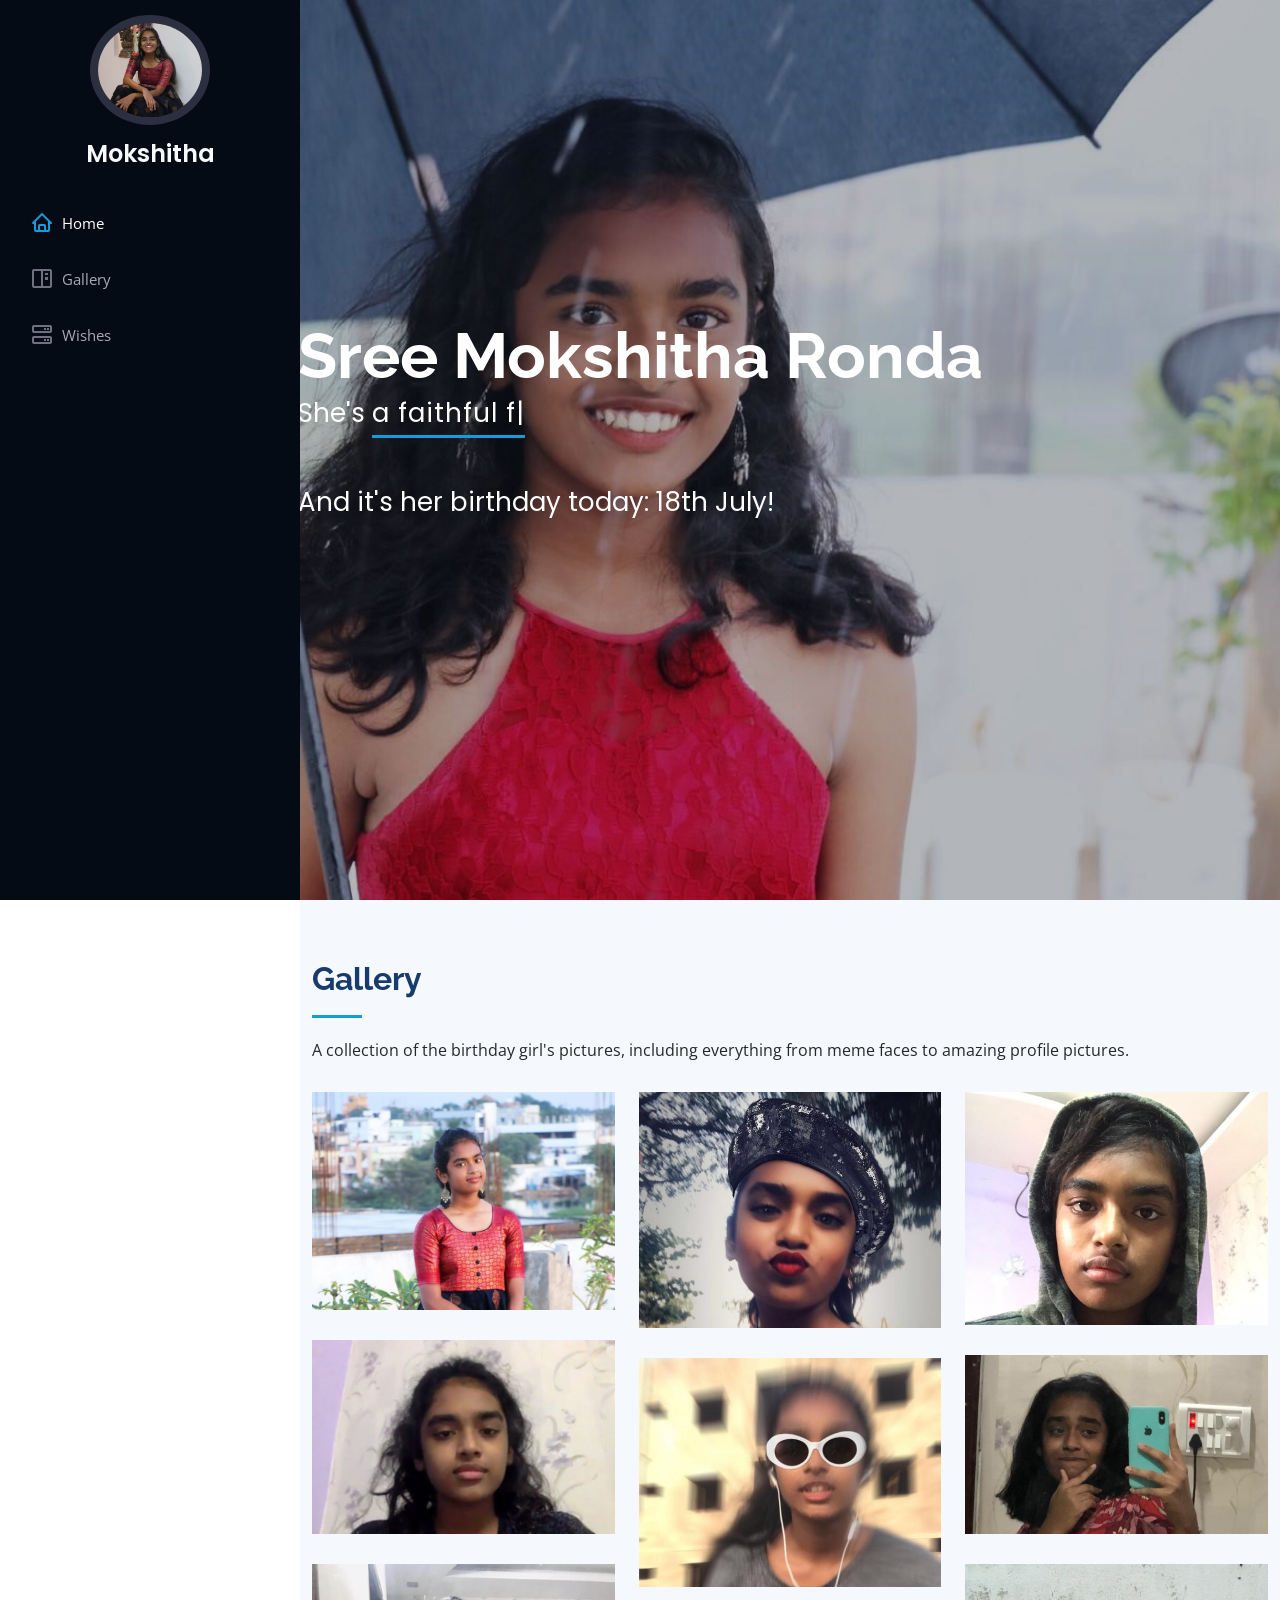
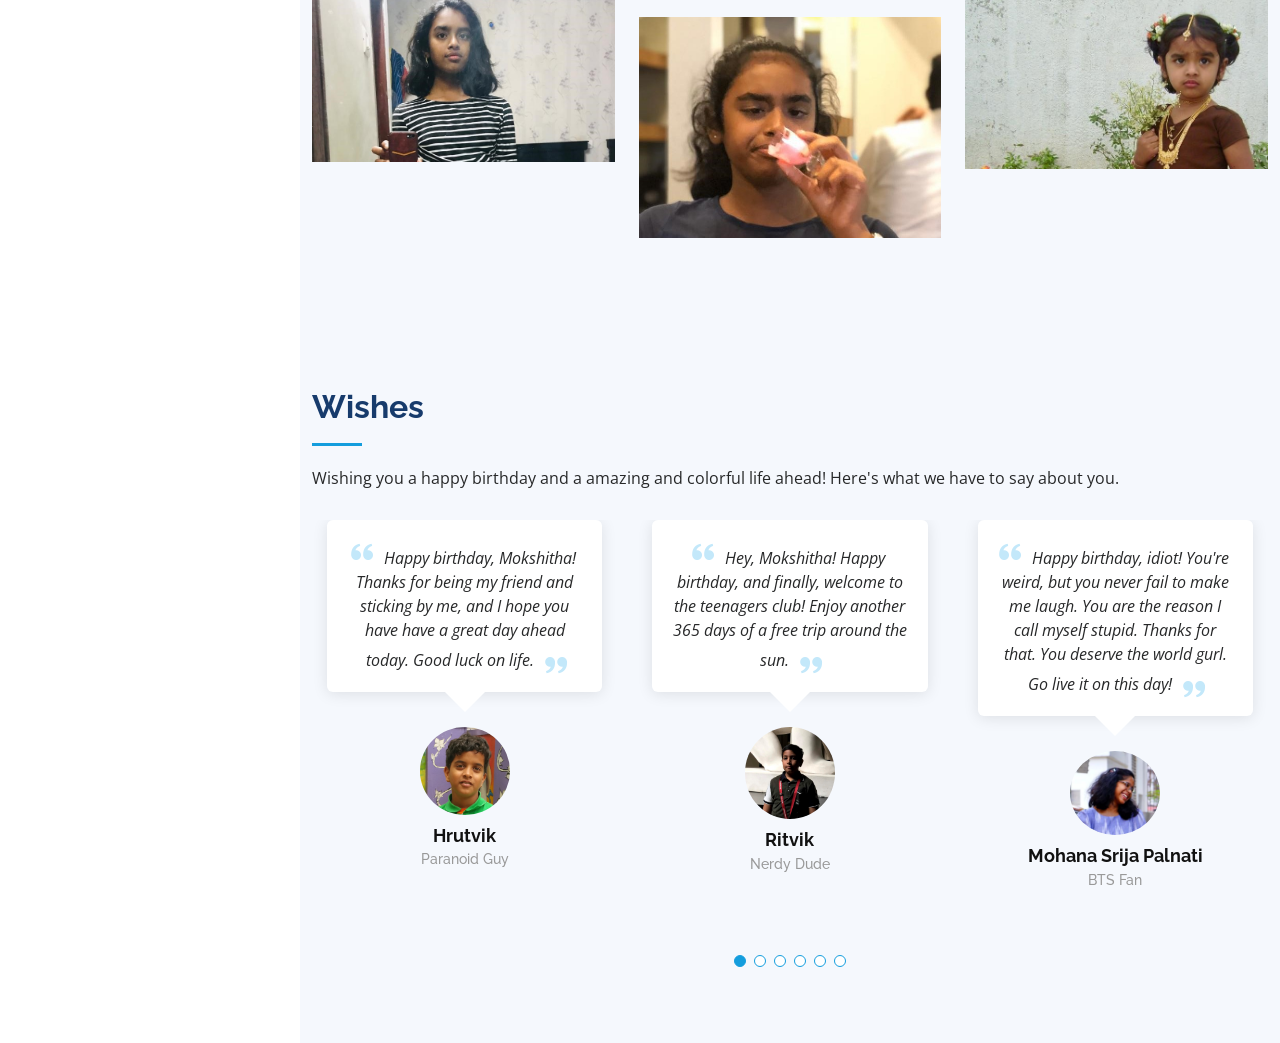
==== mainpage.html @ dfacb744 "Wishes" ====
<!DOCTYPE html>
<html lang="en">

<head>
  <meta charset="utf-8">
  <meta content="width=device-width, initial-scale=1.0" name="viewport">

  <title>Mokshitha's Birthday</title>
  <meta content="" name="description">
  <meta content="" name="keywords">

  <!-- Favicons -->
  <link href="assets/img/Cake.png" rel="icon">
  <link href="assets/img/Cake.png" rel="apple-touch-icon">

  <!-- Google Fonts -->
  <link href="https://fonts.googleapis.com/css?family=Open+Sans:300,300i,400,400i,600,600i,700,700i|Raleway:300,300i,400,400i,500,500i,600,600i,700,700i|Poppins:300,300i,400,400i,500,500i,600,600i,700,700i" rel="stylesheet">

  <!-- Vendor CSS Files -->
  <link href="assets/vendor/aos/aos.css" rel="stylesheet">
  <link href="assets/vendor/bootstrap/css/bootstrap.min.css" rel="stylesheet">
  <link href="assets/vendor/bootstrap-icons/bootstrap-icons.css" rel="stylesheet">
  <link href="assets/vendor/boxicons/css/boxicons.min.css" rel="stylesheet">
  <link href="assets/vendor/glightbox/css/glightbox.min.css" rel="stylesheet">
  <link href="assets/vendor/swiper/swiper-bundle.min.css" rel="stylesheet">

  <!-- Template Main CSS File -->
  <link href="assets/css/style.css" rel="stylesheet">

  <!-- =======================================================
  * Template Name: iPortfolio - v3.3.0
  * Template URL: https://bootstrapmade.com/iportfolio-bootstrap-portfolio-websites-template/
  * Author: BootstrapMade.com
  * License: https://bootstrapmade.com/license/
  ======================================================== -->
</head>

<body>

  <!-- ======= Mobile nav toggle button ======= -->
  <i class="bi bi-list mobile-nav-toggle d-xl-none"></i>

  <!-- ======= Header ======= -->
  <header id="header">
    <div class="d-flex flex-column">

      <div class="profile">
        <img src="assets/img/Mokshitha2.jpeg" alt="" class="img-fluid rounded-circle">
        <h1 class="text-light">Mokshitha</h1>
        <!--
        <div class="social-links mt-3 text-center">
          <a href="#" class="twitter"><i class="bx bxl-twitter"></i></a>
          <a href="#" class="facebook"><i class="bx bxl-facebook"></i></a>
          <a href="#" class="instagram"><i class="bx bxl-instagram"></i></a>
          <a href="#" class="google-plus"><i class="bx bxl-skype"></i></a>
          <a href="#" class="linkedin"><i class="bx bxl-linkedin"></i></a>
        </div>
        -->
      </div>

      <nav id="navbar" class="nav-menu navbar">
        <ul>
          <li><a href="#hero" class="nav-link scrollto active"><i class="bx bx-home"></i> <span>Home</span></a></li>
          <!--
          <li><a href="#about" class="nav-link scrollto"><i class="bx bx-user"></i> <span>About</span></a></li>
          <li><a href="#resume" class="nav-link scrollto"><i class="bx bx-file-blank"></i> <span>Resume</span></a></li>
          -->
          <li><a href="#portfolio" class="nav-link scrollto"><i class="bx bx-book-content"></i> <span>Gallery</span></a></li>
          <li><a href="#testimonials" class="nav-link scrollto"><i class="bx bx-server"></i> <span>Wishes</span></a></li>
          <!--<li><a href="#contact" class="nav-link scrollto"><i class="bx bx-envelope"></i> <span>Contact</span></a></li>-->
        </ul>
      </nav><!-- .nav-menu -->
    </div>
  </header><!-- End Header -->

  <!-- ======= Hero Section ======= -->
  <section id="hero" class="d-flex flex-column justify-content-center align-items-center">
    <div class="hero-container" data-aos="fade-in">
      <h1>Sree Mokshitha Ronda</h1>
      <p>She's <span class="typed" data-typed-items="a faithful friend, a cool Cultural Captain, a stylish student, an optimistic girl "></span></p>
      <p>And it's her birthday today: 18th July!</p>
    </div>
  </section><!-- End Hero -->

  <main id="main">

    <!-- ======= About Section ======= -->
    <!--
    <section id="about" class="about">
      <div class="container">

        <div class="section-title">
          <h2>About</h2>
          <p>Magnam dolores commodi suscipit. Necessitatibus eius consequatur ex aliquid fuga eum quidem. Sit sint consectetur velit. Quisquam quos quisquam cupiditate. Et nemo qui impedit suscipit alias ea. Quia fugiat sit in iste officiis commodi quidem hic quas.</p>
        </div>

        <div class="row">
          <div class="col-lg-4" data-aos="fade-right">
            <img src="assets/img/profile-img.jpg" class="img-fluid" alt="">
          </div>
          <div class="col-lg-8 pt-4 pt-lg-0 content" data-aos="fade-left">
            <h3>UI/UX Designer &amp; Web Developer.</h3>
            <p class="fst-italic">
              Lorem ipsum dolor sit amet, consectetur adipiscing elit, sed do eiusmod tempor incididunt ut labore et dolore
              magna aliqua.
            </p>
            <div class="row">
              <div class="col-lg-6">
                <ul>
                  <li><i class="bi bi-chevron-right"></i> <strong>Birthday:</strong> <span>1 May 1995</span></li>
                  <li><i class="bi bi-chevron-right"></i> <strong>Website:</strong> <span>www.example.com</span></li>
                  <li><i class="bi bi-chevron-right"></i> <strong>Phone:</strong> <span>+123 456 7890</span></li>
                  <li><i class="bi bi-chevron-right"></i> <strong>City:</strong> <span>New York, USA</span></li>
                </ul>
              </div>
              <div class="col-lg-6">
                <ul>
                  <li><i class="bi bi-chevron-right"></i> <strong>Age:</strong> <span>30</span></li>
                  <li><i class="bi bi-chevron-right"></i> <strong>Degree:</strong> <span>Master</span></li>
                  <li><i class="bi bi-chevron-right"></i> <strong>PhEmailone:</strong> <span>email@example.com</span></li>
                  <li><i class="bi bi-chevron-right"></i> <strong>Freelance:</strong> <span>Available</span></li>
                </ul>
              </div>
            </div>
            <p>
              Officiis eligendi itaque labore et dolorum mollitia officiis optio vero. Quisquam sunt adipisci omnis et ut. Nulla accusantium dolor incidunt officia tempore. Et eius omnis.
              Cupiditate ut dicta maxime officiis quidem quia. Sed et consectetur qui quia repellendus itaque neque. Aliquid amet quidem ut quaerat cupiditate. Ab et eum qui repellendus omnis culpa magni laudantium dolores.
            </p>
          </div>
        </div>

      </div>
    </section>
    -->
    <!-- ======= Facts Section ======= -->
    <!--
    <section id="facts" class="facts">
      <div class="container">

        <div class="section-title">
          <h2>Facts</h2>
          <p>Magnam dolores commodi suscipit. Necessitatibus eius consequatur ex aliquid fuga eum quidem. Sit sint consectetur velit. Quisquam quos quisquam cupiditate. Et nemo qui impedit suscipit alias ea. Quia fugiat sit in iste officiis commodi quidem hic quas.</p>
        </div>

        <div class="row no-gutters">

          <div class="col-lg-3 col-md-6 d-md-flex align-items-md-stretch" data-aos="fade-up">
            <div class="count-box">
              <i class="bi bi-emoji-smile"></i>
              <span data-purecounter-start="0" data-purecounter-end="232" data-purecounter-duration="1" class="purecounter"></span>
              <p><strong>Happy Clients</strong> consequuntur quae</p>
            </div>
          </div>

          <div class="col-lg-3 col-md-6 d-md-flex align-items-md-stretch" data-aos="fade-up" data-aos-delay="100">
            <div class="count-box">
              <i class="bi bi-journal-richtext"></i>
              <span data-purecounter-start="0" data-purecounter-end="521" data-purecounter-duration="1" class="purecounter"></span>
              <p><strong>Projects</strong> adipisci atque cum quia aut</p>
            </div>
          </div>

          <div class="col-lg-3 col-md-6 d-md-flex align-items-md-stretch" data-aos="fade-up" data-aos-delay="200">
            <div class="count-box">
              <i class="bi bi-headset"></i>
              <span data-purecounter-start="0" data-purecounter-end="1453" data-purecounter-duration="1" class="purecounter"></span>
              <p><strong>Hours Of Support</strong> aut commodi quaerat</p>
            </div>
          </div>

          <div class="col-lg-3 col-md-6 d-md-flex align-items-md-stretch" data-aos="fade-up" data-aos-delay="300">
            <div class="count-box">
              <i class="bi bi-people"></i>
              <span data-purecounter-start="0" data-purecounter-end="32" data-purecounter-duration="1" class="purecounter"></span>
              <p><strong>Hard Workers</strong> rerum asperiores dolor</p>
            </div>
          </div>

        </div>

      </div>
    </section>
    -->
    <!-- ======= Skills Section ======= -->
    <!--
    <section id="skills" class="skills section-bg">
      <div class="container">

        <div class="section-title">
          <h2>Skills</h2>
          <p>Magnam dolores commodi suscipit. Necessitatibus eius consequatur ex aliquid fuga eum quidem. Sit sint consectetur velit. Quisquam quos quisquam cupiditate. Et nemo qui impedit suscipit alias ea. Quia fugiat sit in iste officiis commodi quidem hic quas.</p>
        </div>

        <div class="row skills-content">

          <div class="col-lg-6" data-aos="fade-up">

            <div class="progress">
              <span class="skill">HTML <i class="val">100%</i></span>
              <div class="progress-bar-wrap">
                <div class="progress-bar" role="progressbar" aria-valuenow="100" aria-valuemin="0" aria-valuemax="100"></div>
              </div>
            </div>

            <div class="progress">
              <span class="skill">CSS <i class="val">90%</i></span>
              <div class="progress-bar-wrap">
                <div class="progress-bar" role="progressbar" aria-valuenow="90" aria-valuemin="0" aria-valuemax="100"></div>
              </div>
            </div>

            <div class="progress">
              <span class="skill">JavaScript <i class="val">75%</i></span>
              <div class="progress-bar-wrap">
                <div class="progress-bar" role="progressbar" aria-valuenow="75" aria-valuemin="0" aria-valuemax="100"></div>
              </div>
            </div>

          </div>

          <div class="col-lg-6" data-aos="fade-up" data-aos-delay="100">

            <div class="progress">
              <span class="skill">PHP <i class="val">80%</i></span>
              <div class="progress-bar-wrap">
                <div class="progress-bar" role="progressbar" aria-valuenow="80" aria-valuemin="0" aria-valuemax="100"></div>
              </div>
            </div>

            <div class="progress">
              <span class="skill">WordPress/CMS <i class="val">90%</i></span>
              <div class="progress-bar-wrap">
                <div class="progress-bar" role="progressbar" aria-valuenow="90" aria-valuemin="0" aria-valuemax="100"></div>
              </div>
            </div>

            <div class="progress">
              <span class="skill">Photoshop <i class="val">55%</i></span>
              <div class="progress-bar-wrap">
                <div class="progress-bar" role="progressbar" aria-valuenow="55" aria-valuemin="0" aria-valuemax="100"></div>
              </div>
            </div>

          </div>

        </div>

      </div>
    </section>
    -->
    <!-- ======= Resume Section ======= -->
    <!--
    <section id="resume" class="resume">
      <div class="container">

        <div class="section-title">
          <h2>Resume</h2>
          <p>Magnam dolores commodi suscipit. Necessitatibus eius consequatur ex aliquid fuga eum quidem. Sit sint consectetur velit. Quisquam quos quisquam cupiditate. Et nemo qui impedit suscipit alias ea. Quia fugiat sit in iste officiis commodi quidem hic quas.</p>
        </div>

        <div class="row">
          <div class="col-lg-6" data-aos="fade-up">
            <h3 class="resume-title">Sumary</h3>
            <div class="resume-item pb-0">
              <h4>Alex Smith</h4>
              <p><em>Innovative and deadline-driven Graphic Designer with 3+ years of experience designing and developing user-centered digital/print marketing material from initial concept to final, polished deliverable.</em></p>
              <ul>
                <li>Portland par 127,Orlando, FL</li>
                <li>(123) 456-7891</li>
                <li>alice.barkley@example.com</li>
              </ul>
            </div>

            <h3 class="resume-title">Education</h3>
            <div class="resume-item">
              <h4>Master of Fine Arts &amp; Graphic Design</h4>
              <h5>2015 - 2016</h5>
              <p><em>Rochester Institute of Technology, Rochester, NY</em></p>
              <p>Qui deserunt veniam. Et sed aliquam labore tempore sed quisquam iusto autem sit. Ea vero voluptatum qui ut dignissimos deleniti nerada porti sand markend</p>
            </div>
            <div class="resume-item">
              <h4>Bachelor of Fine Arts &amp; Graphic Design</h4>
              <h5>2010 - 2014</h5>
              <p><em>Rochester Institute of Technology, Rochester, NY</em></p>
              <p>Quia nobis sequi est occaecati aut. Repudiandae et iusto quae reiciendis et quis Eius vel ratione eius unde vitae rerum voluptates asperiores voluptatem Earum molestiae consequatur neque etlon sader mart dila</p>
            </div>
          </div>
          <div class="col-lg-6" data-aos="fade-up" data-aos-delay="100">
            <h3 class="resume-title">Professional Experience</h3>
            <div class="resume-item">
              <h4>Senior graphic design specialist</h4>
              <h5>2019 - Present</h5>
              <p><em>Experion, New York, NY </em></p>
              <ul>
                <li>Lead in the design, development, and implementation of the graphic, layout, and production communication materials</li>
                <li>Delegate tasks to the 7 members of the design team and provide counsel on all aspects of the project. </li>
                <li>Supervise the assessment of all graphic materials in order to ensure quality and accuracy of the design</li>
                <li>Oversee the efficient use of production project budgets ranging from $2,000 - $25,000</li>
              </ul>
            </div>
            <div class="resume-item">
              <h4>Graphic design specialist</h4>
              <h5>2017 - 2018</h5>
              <p><em>Stepping Stone Advertising, New York, NY</em></p>
              <ul>
                <li>Developed numerous marketing programs (logos, brochures,infographics, presentations, and advertisements).</li>
                <li>Managed up to 5 projects or tasks at a given time while under pressure</li>
                <li>Recommended and consulted with clients on the most appropriate graphic design</li>
                <li>Created 4+ design presentations and proposals a month for clients and account managers</li>
              </ul>
            </div>
          </div>
        </div>

      </div>
    </section>
    -->
        <!-- ======= Portfolio Section ======= -->
        <section id="portfolio" class="portfolio section-bg">
          <div class="container">
    
            <div class="section-title">
              <h2>Gallery</h2>
              <p>A collection of the birthday girl's pictures, including everything from meme faces to amazing profile pictures.</p>
            </div>
          <!--
            <div class="row" data-aos="fade-up">
              <div class="col-lg-12 d-flex justify-content-center">
                <ul id="portfolio-flters">
                  <li data-filter="*" class="filter-active">All</li>
                  <li data-filter=".filter-app">App</li>
                  <li data-filter=".filter-card">Card</li>
                  <li data-filter=".filter-web">Web</li>
                </ul>
              </div>
            </div>
          -->
            <div class="row portfolio-container" data-aos="fade-up" data-aos-delay="100">
    
              <div class="col-lg-4 col-md-6 portfolio-item filter-app">
                <div class="portfolio-wrap">
                  <img src="assets/img/portfolio/Mokshitha_Portfolio1.jpg" class="img-fluid" alt="">
                  <div class="portfolio-links">
                    <p>In a traditional dress, I guess.</p>
                  </div>
                </div>
              </div>
    
              <div class="col-lg-4 col-md-6 portfolio-item filter-web">
                <div class="portfolio-wrap">
                  <img src="assets/img/portfolio/Mokshitha_Portfolio2.jpg" class="img-fluid" alt="">
                  <div class="portfolio-links">
                    <p>Practice for when she'll be famous.</p>
                  </div>
                </div>
              </div>
    
              <div class="col-lg-4 col-md-6 portfolio-item filter-app">
                <div class="portfolio-wrap">
                  <img src="assets/img/portfolio/Mokshitha_Portfolio3.jpg" class="img-fluid" alt="">
                  <div class="portfolio-links">
                    <p>Rock and roll, baby!</p>
                  </div>
                </div>
              </div>
    
              <div class="col-lg-4 col-md-6 portfolio-item filter-card">
                <div class="portfolio-wrap">
                  <img src="assets/img/portfolio/Mokshitha_Portfolio4.jpg" class="img-fluid" alt="">
                  <div class="portfolio-links">
                    <p>Attending class after you just woke up.</p>
                  </div>
                </div>
              </div>
    
              <div class="col-lg-4 col-md-6 portfolio-item filter-web">
                <div class="portfolio-wrap">
                  <img src="assets/img/portfolio/Mokshitha_Portfolio5.jpg" class="img-fluid" alt="">
                  <div class="portfolio-links">
                   <p>Admiring her looks.</p>
                  </div>
                </div>
              </div>
    
              <div class="col-lg-4 col-md-6 portfolio-item filter-app">
                <div class="portfolio-wrap">
                  <img src="assets/img/portfolio/Mokshitha_Portfolio6.jpg" class="img-fluid" alt="">
                  <div class="portfolio-links">
                    <p>Hahaha I'm cool.</p>
                  </div>
                </div>
              </div>
    
              <div class="col-lg-4 col-md-6 portfolio-item filter-card">
                <div class="portfolio-wrap">
                  <img src="assets/img/portfolio/Mokshitha_Portfolio7.jpg" class="img-fluid" alt="">
                  <div class="portfolio-links">
                    <p>A future fashion model.</p>
                  </div>
                </div>
              </div>
    
              <div class="col-lg-4 col-md-6 portfolio-item filter-card">
                <div class="portfolio-wrap">
                  <img src="assets/img/portfolio/Mokshitha_Portfolio8.jpg" class="img-fluid" alt="">
                  <div class="portfolio-links">
                    <p>When she was an innocent kid.</p>
                  </div>
                </div>
              </div>
    
              <div class="col-lg-4 col-md-6 portfolio-item filter-web">
                <div class="portfolio-wrap">
                  <img src="assets/img/portfolio/Mokshitha_Portfolio9.jpg" class="img-fluid" alt="">
                  <div class="portfolio-links">
                    <p>I don't even know what she's holding.</p>
                  </div>
                </div>
              </div>
    
            </div>
    
          </div>
        </section><!-- End Portfolio Section -->

    <!-- ======= Services Section ======= -->
    <!--
    <section id="services" class="services">
      <div class="container">

        <div class="section-title">
          <h2>Services</h2>
          <p>Magnam dolores commodi suscipit. Necessitatibus eius consequatur ex aliquid fuga eum quidem. Sit sint consectetur velit. Quisquam quos quisquam cupiditate. Et nemo qui impedit suscipit alias ea. Quia fugiat sit in iste officiis commodi quidem hic quas.</p>
        </div>

        <div class="row">
          <div class="col-lg-4 col-md-6 icon-box" data-aos="fade-up">
            <div class="icon"><i class="bi bi-briefcase"></i></div>
            <h4 class="title"><a href="">Lorem Ipsum</a></h4>
            <p class="description">Voluptatum deleniti atque corrupti quos dolores et quas molestias excepturi sint occaecati cupiditate non provident</p>
          </div>
          <div class="col-lg-4 col-md-6 icon-box" data-aos="fade-up" data-aos-delay="100">
            <div class="icon"><i class="bi bi-card-checklist"></i></div>
            <h4 class="title"><a href="">Dolor Sitema</a></h4>
            <p class="description">Minim veniam, quis nostrud exercitation ullamco laboris nisi ut aliquip ex ea commodo consequat tarad limino ata</p>
          </div>
          <div class="col-lg-4 col-md-6 icon-box" data-aos="fade-up" data-aos-delay="200">
            <div class="icon"><i class="bi bi-bar-chart"></i></div>
            <h4 class="title"><a href="">Sed ut perspiciatis</a></h4>
            <p class="description">Duis aute irure dolor in reprehenderit in voluptate velit esse cillum dolore eu fugiat nulla pariatur</p>
          </div>
          <div class="col-lg-4 col-md-6 icon-box" data-aos="fade-up" data-aos-delay="300">
            <div class="icon"><i class="bi bi-binoculars"></i></div>
            <h4 class="title"><a href="">Magni Dolores</a></h4>
            <p class="description">Excepteur sint occaecat cupidatat non proident, sunt in culpa qui officia deserunt mollit anim id est laborum</p>
          </div>
          <div class="col-lg-4 col-md-6 icon-box" data-aos="fade-up" data-aos-delay="400">
            <div class="icon"><i class="bi bi-brightness-high"></i></div>
            <h4 class="title"><a href="">Nemo Enim</a></h4>
            <p class="description">At vero eos et accusamus et iusto odio dignissimos ducimus qui blanditiis praesentium voluptatum deleniti atque</p>
          </div>
          <div class="col-lg-4 col-md-6 icon-box" data-aos="fade-up" data-aos-delay="500">
            <div class="icon"><i class="bi bi-calendar4-week"></i></div>
            <h4 class="title"><a href="">Eiusmod Tempor</a></h4>
            <p class="description">Et harum quidem rerum facilis est et expedita distinctio. Nam libero tempore, cum soluta nobis est eligendi</p>
          </div>
        </div>

      </div>
    </section>
    -->
    <!-- ======= Testimonials Section ======= -->
    <section id="testimonials" class="testimonials section-bg">
      <div class="container">

        <div class="section-title">
          <h2>Wishes</h2>
          <p>Wishing you a happy birthday and a amazing and colorful life ahead! Here's what we have to say about you.</p>
        </div>

        <div class="testimonials-slider swiper-container" data-aos="fade-up" data-aos-delay="100">
          <div class="swiper-wrapper">

            <div class="swiper-slide">
              <div class="testimonial-item" data-aos="fade-up">
                <p>
                  <i class="bx bxs-quote-alt-left quote-icon-left"></i>
                  Happy birthday, Mokshitha! Thanks for being my friend and sticking by me, and I hope you have have a great day ahead today. Good luck on life.
                  <i class="bx bxs-quote-alt-right quote-icon-right"></i>
                </p>
                <img src="assets/img/testimonials/Hrutvik.png" class="testimonial-img" alt="">
                <h3>Hrutvik</h3>
                <h4>Paranoid Guy</h4>
              </div>
            </div><!-- End testimonial item -->

            <div class="swiper-slide">
              <div class="testimonial-item" data-aos="fade-up" data-aos-delay="100">
                <p>
                  <i class="bx bxs-quote-alt-left quote-icon-left"></i>
                  Hey, Mokshitha! Happy birthday, and finally, welcome to the teenagers club! Enjoy another 365 days of a free trip around the sun.
                  <i class="bx bxs-quote-alt-right quote-icon-right"></i>
                </p>
                <img src="assets/img/testimonials/Ritvik.HEIC" class="testimonial-img" alt="">
                <h3>Ritvik</h3>
                <h4>Nerdy Dude</h4>
              </div>
            </div><!-- End testimonial item -->

            <div class="swiper-slide">
              <div class="testimonial-item" data-aos="fade-up" data-aos-delay="200">
                <p>
                  <i class="bx bxs-quote-alt-left quote-icon-left"></i>
                  Happy birthday, idiot! You're weird, but you never fail to make me laugh. You are the reason I call myself stupid. Thanks for that. You deserve the world gurl. Go live it on this day!
                  <i class="bx bxs-quote-alt-right quote-icon-right"></i>
                </p>
                <img src="assets/img/testimonials/Srija.png" class="testimonial-img" alt="">
                <h3>Mohana Srija Palnati</h3>
                <h4>BTS Fan</h4>
              </div>
            </div><!-- End testimonial item -->
            
            <div class="swiper-slide">
              <div class="testimonial-item" data-aos="fade-up" data-aos-delay="300">
                <p>
                  <i class="bx bxs-quote-alt-left quote-icon-left"></i>
                  Happy birthday Mokita! I know I can't talk to you much but remember that I love you very much (more than BTS and Hrutvik! Jk but more than BTS tho). And I'm REALLY grateful for your true friendship. Have a fabulous birthday!
                  <i class="bx bxs-quote-alt-right quote-icon-right"></i>
                </p>
                <img src="assets/img/testimonials/Anusha.png" class="testimonial-img" alt="">
                <h3>Anusha Venugopal</h3>
                <h4>BTS Fan</h4>
              </div>
            </div>

            <div class="swiper-slide">
              <div class="testimonial-item" data-aos="fade-up" data-aos-delay="300">
                <p>
                  <i class="bx bxs-quote-alt-left quote-icon-left"></i>
                  Happy birthday. Sorry to hear that you've gotten older.
                  <i class="bx bxs-quote-alt-right quote-icon-right"></i>
                </p>
                <img src="assets/img/testimonials/Saketh.jpg" class="testimonial-img" alt="">
                <h3>Saketh Peddoju</h3>
                <h4>Enigmatic Person</h4>
              </div>
            </div>

            <div class="swiper-slide">
              <div class="testimonial-item" data-aos="fade-up" data-aos-delay="400">
                <p>
                  <i class="bx bxs-quote-alt-left quote-icon-left"></i>
                  Mmmmhmmhmmmmmmmmmhmm!(Happy birthday, my favorite fan gal! I hope you don't become a demon like me. Your life is really enviable. Ah well, enjoy it to the fullest!)
                  <i class="bx bxs-quote-alt-right quote-icon-right"></i>
                </p>
                <img src="assets/img/testimonials/Nezuko.jpg" class="testimonial-img" alt="">
                <h3>Nezuko</h3>
                <h4>Anime Character</h4>
              </div>
            </div><!-- End testimonial item -->

          </div>
          <div class="swiper-pagination"></div>
        </div>

      </div>
    </section><!-- End Testimonials Section -->

    <!-- ======= Contact Section ======= -->
    <!--
    <section id="contact" class="contact">
      <div class="container">

        <div class="section-title">
          <h2>Contact</h2>
          <p>Magnam dolores commodi suscipit. Necessitatibus eius consequatur ex aliquid fuga eum quidem. Sit sint consectetur velit. Quisquam quos quisquam cupiditate. Et nemo qui impedit suscipit alias ea. Quia fugiat sit in iste officiis commodi quidem hic quas.</p>
        </div>

        <div class="row" data-aos="fade-in">

          <div class="col-lg-5 d-flex align-items-stretch">
            <div class="info">
              <div class="address">
                <i class="bi bi-geo-alt"></i>
                <h4>Location:</h4>
                <p>A108 Adam Street, New York, NY 535022</p>
              </div>

              <div class="email">
                <i class="bi bi-envelope"></i>
                <h4>Email:</h4>
                <p>info@example.com</p>
              </div>

              <div class="phone">
                <i class="bi bi-phone"></i>
                <h4>Call:</h4>
                <p>+1 5589 55488 55s</p>
              </div>

              <iframe src="https://www.google.com/maps/embed?pb=!1m14!1m8!1m3!1d12097.433213460943!2d-74.0062269!3d40.7101282!3m2!1i1024!2i768!4f13.1!3m3!1m2!1s0x0%3A0xb89d1fe6bc499443!2sDowntown+Conference+Center!5e0!3m2!1smk!2sbg!4v1539943755621" frameborder="0" style="border:0; width: 100%; height: 290px;" allowfullscreen></iframe>
            </div>

          </div>

          <div class="col-lg-7 mt-5 mt-lg-0 d-flex align-items-stretch">
            <form action="forms/contact.php" method="post" role="form" class="php-email-form">
              <div class="row">
                <div class="form-group col-md-6">
                  <label for="name">Your Name</label>
                  <input type="text" name="name" class="form-control" id="name" required>
                </div>
                <div class="form-group col-md-6">
                  <label for="name">Your Email</label>
                  <input type="email" class="form-control" name="email" id="email" required>
                </div>
              </div>
              <div class="form-group">
                <label for="name">Subject</label>
                <input type="text" class="form-control" name="subject" id="subject" required>
              </div>
              <div class="form-group">
                <label for="name">Message</label>
                <textarea class="form-control" name="message" rows="10" required></textarea>
              </div>
              <div class="my-3">
                <div class="loading">Loading</div>
                <div class="error-message"></div>
                <div class="sent-message">Your message has been sent. Thank you!</div>
              </div>
              <div class="text-center"><button type="submit">Send Message</button></div>
            </form>
          </div>

        </div>

      </div>
    </section
    -->
  </main><!-- End #main -->

  <!-- ======= Footer ======= -->
  <!--
  <footer id="footer">
    <div class="container">
      <div class="copyright">
        &copy; Copyright <strong><span>iPortfolio</span></strong>
      </div>
      <div class="credits">
        Designed by <a href="https://bootstrapmade.com/">BootstrapMade</a>
      </div>
    </div>
  </footer>
  -->
  <!-- All the links in the footer should remain intact. -->
  <!-- You can delete the links only if you purchased the pro version. -->
  <!-- Licensing information: https://bootstrapmade.com/license/ -->
  <!-- Purchase the pro version with working PHP/AJAX contact form: https://bootstrapmade.com/iportfolio-bootstrap-portfolio-websites-template/ -->

  <a href="#" class="back-to-top d-flex align-items-center justify-content-center"><i class="bi bi-arrow-up-short"></i></a>

  <!-- Vendor JS Files -->
  <script src="assets/vendor/aos/aos.js"></script>
  <script src="assets/vendor/bootstrap/js/bootstrap.bundle.min.js"></script>
  <script src="assets/vendor/glightbox/js/glightbox.min.js"></script>
  <script src="assets/vendor/isotope-layout/isotope.pkgd.min.js"></script>
  <script src="assets/vendor/php-email-form/validate.js"></script>
  <script src="assets/vendor/purecounter/purecounter.js"></script>
  <script src="assets/vendor/swiper/swiper-bundle.min.js"></script>
  <script src="assets/vendor/typed.js/typed.min.js"></script>
  <script src="assets/vendor/waypoints/noframework.waypoints.js"></script>

  <!-- Template Main JS File -->
  <script src="assets/js/main.js"></script>

</body>

</html>
---- assets/css/style.css ----
/**
* Template Name: iPortfolio - v3.3.0
* Template URL: https://bootstrapmade.com/iportfolio-bootstrap-portfolio-websites-template/
* Author: BootstrapMade.com
* License: https://bootstrapmade.com/license/
*/

/*--------------------------------------------------------------
# General
--------------------------------------------------------------*/
body {
  font-family: "Open Sans", sans-serif;
  color: #272829;
}

a {
  color: #149ddd;
  text-decoration: none;
}

a:hover {
  color: #37b3ed;
  text-decoration: none;
}

h1, h2, h3, h4, h5, h6 {
  font-family: "Raleway", sans-serif;
}

/*--------------------------------------------------------------
# Back to top button
--------------------------------------------------------------*/
.back-to-top {
  position: fixed;
  visibility: hidden;
  opacity: 0;
  right: 15px;
  bottom: 15px;
  z-index: 996;
  background: #149ddd;
  width: 40px;
  height: 40px;
  border-radius: 50px;
  transition: all 0.4s;
}

.back-to-top i {
  font-size: 28px;
  color: #fff;
  line-height: 0;
}

.back-to-top:hover {
  background: #2eafec;
  color: #fff;
}

.back-to-top.active {
  visibility: visible;
  opacity: 1;
}

/*--------------------------------------------------------------
# Header
--------------------------------------------------------------*/
#header {
  position: fixed;
  top: 0;
  left: 0;
  bottom: 0;
  width: 300px;
  transition: all ease-in-out 0.5s;
  z-index: 9997;
  transition: all 0.5s;
  padding: 0 15px;
  background: #040b14;
  overflow-y: auto;
}

#header .profile img {
  margin: 15px auto;
  display: block;
  width: 120px;
  border: 8px solid #2c2f3f;
}

#header .profile h1 {
  font-size: 24px;
  margin: 0;
  padding: 0;
  font-weight: 600;
  -moz-text-align-last: center;
  text-align-last: center;
  font-family: "Poppins", sans-serif;
}

#header .profile h1 a, #header .profile h1 a:hover {
  color: #fff;
  text-decoration: none;
}

#header .profile .social-links a {
  font-size: 18px;
  display: inline-block;
  background: #212431;
  color: #fff;
  line-height: 1;
  padding: 8px 0;
  margin-right: 4px;
  border-radius: 50%;
  text-align: center;
  width: 36px;
  height: 36px;
  transition: 0.3s;
}

#header .profile .social-links a:hover {
  background: #149ddd;
  color: #fff;
  text-decoration: none;
}

#main {
  margin-left: 300px;
}

@media (max-width: 1199px) {
  #header {
    left: -300px;
  }
  #main {
    margin-left: 0;
  }
}

/*--------------------------------------------------------------
# Navigation Menu
--------------------------------------------------------------*/
/* Desktop Navigation */
.nav-menu {
  padding: 30px 0 0 0;
}

.nav-menu * {
  margin: 0;
  padding: 0;
  list-style: none;
}

.nav-menu > ul > li {
  position: relative;
  white-space: nowrap;
}

.nav-menu a, .nav-menu a:focus {
  display: flex;
  align-items: center;
  color: #a8a9b4;
  padding: 12px 15px;
  margin-bottom: 8px;
  transition: 0.3s;
  font-size: 15px;
}

.nav-menu a i, .nav-menu a:focus i {
  font-size: 24px;
  padding-right: 8px;
  color: #6f7180;
}

.nav-menu a:hover, .nav-menu .active, .nav-menu .active:focus, .nav-menu li:hover > a {
  text-decoration: none;
  color: #fff;
}

.nav-menu a:hover i, .nav-menu .active i, .nav-menu .active:focus i, .nav-menu li:hover > a i {
  color: #149ddd;
}

/* Mobile Navigation */
.mobile-nav-toggle {
  position: fixed;
  right: 15px;
  top: 15px;
  z-index: 9998;
  border: 0;
  font-size: 24px;
  transition: all 0.4s;
  outline: none !important;
  background-color: #149ddd;
  color: #fff;
  width: 40px;
  height: 40px;
  display: inline-flex;
  align-items: center;
  justify-content: center;
  line-height: 0;
  border-radius: 50px;
  cursor: pointer;
}

.mobile-nav-active {
  overflow: hidden;
}

.mobile-nav-active #header {
  left: 0;
}

/*--------------------------------------------------------------
# Hero Section
--------------------------------------------------------------*/
#hero {
  width: 100%;
  height: 100vh;
  background: url("/assets/img/Mokshitha1.jpg") top center;
  background-size: cover;
}

#hero:before {
  content: "";
  background: rgba(5, 13, 24, 0.3);
  position: absolute;
  bottom: 0;
  top: 0;
  left: 0;
  right: 0;
  z-index: 1;
}

#hero .hero-container {
  position: relative;
  z-index: 2;
  min-width: 300px;
}

#hero h1 {
  margin: 0 0 10px 0;
  font-size: 64px;
  font-weight: 700;
  line-height: 56px;
  color: #fff;
}

#hero p {
  color: #fff;
  margin-bottom: 50px;
  font-size: 26px;
  font-family: "Poppins", sans-serif;
}

#hero p span {
  color: #fff;
  padding-bottom: 4px;
  letter-spacing: 1px;
  border-bottom: 3px solid #149ddd;
}

@media (min-width: 1024px) {
  #hero {
    background-attachment: fixed;
  }
}

@media (max-width: 768px) {
  #hero h1 {
    font-size: 28px;
    line-height: 36px;
  }
  #hero h2 {
    font-size: 18px;
    line-height: 24px;
    margin-bottom: 30px;
  }
}

/*--------------------------------------------------------------
# Sections General
--------------------------------------------------------------*/
section {
  padding: 60px 0;
  overflow: hidden;
}

.section-bg {
  background: #f5f8fd;
}

.section-title {
  padding-bottom: 30px;
}

.section-title h2 {
  font-size: 32px;
  font-weight: bold;
  margin-bottom: 20px;
  padding-bottom: 20px;
  position: relative;
  color: #173b6c;
}

.section-title h2::after {
  content: '';
  position: absolute;
  display: block;
  width: 50px;
  height: 3px;
  background: #149ddd;
  bottom: 0;
  left: 0;
}

.section-title p {
  margin-bottom: 0;
}

/*--------------------------------------------------------------
# About
--------------------------------------------------------------*/
.about .content h3 {
  font-weight: 700;
  font-size: 26px;
  color: #173b6c;
}

.about .content ul {
  list-style: none;
  padding: 0;
}

.about .content ul li {
  margin-bottom: 20px;
  display: flex;
  align-items: center;
}

.about .content ul strong {
  margin-right: 10px;
}

.about .content ul i {
  font-size: 16px;
  margin-right: 5px;
  color: #149ddd;
  line-height: 0;
}

.about .content p:last-child {
  margin-bottom: 0;
}

/*--------------------------------------------------------------
# Facts
--------------------------------------------------------------*/
.facts {
  padding-bottom: 30px;
}

.facts .count-box {
  padding: 30px;
  width: 100%;
}

.facts .count-box i {
  display: block;
  font-size: 44px;
  color: #149ddd;
  float: left;
  line-height: 0;
}

.facts .count-box span {
  font-size: 48px;
  line-height: 40px;
  display: block;
  font-weight: 700;
  color: #050d18;
  margin-left: 60px;
}

.facts .count-box p {
  padding: 15px 0 0 0;
  margin: 0 0 0 60px;
  font-family: "Raleway", sans-serif;
  font-size: 14px;
  color: #122f57;
}

.facts .count-box a {
  font-weight: 600;
  display: block;
  margin-top: 20px;
  color: #122f57;
  font-size: 15px;
  font-family: "Poppins", sans-serif;
  transition: ease-in-out 0.3s;
}

.facts .count-box a:hover {
  color: #1f5297;
}

/*--------------------------------------------------------------
# Akills
--------------------------------------------------------------*/
.skills .progress {
  height: 60px;
  display: block;
  background: none;
  border-radius: 0;
}

.skills .progress .skill {
  padding: 0;
  margin: 0 0 6px 0;
  text-transform: uppercase;
  display: block;
  font-weight: 600;
  font-family: "Poppins", sans-serif;
  color: #050d18;
}

.skills .progress .skill .val {
  float: right;
  font-style: normal;
}

.skills .progress-bar-wrap {
  background: #dce8f8;
  height: 10px;
}

.skills .progress-bar {
  width: 1px;
  height: 10px;
  transition: .9s;
  background-color: #149ddd;
}

/*--------------------------------------------------------------
# Resume
--------------------------------------------------------------*/
.resume .resume-title {
  font-size: 26px;
  font-weight: 700;
  margin-top: 20px;
  margin-bottom: 20px;
  color: #050d18;
}

.resume .resume-item {
  padding: 0 0 20px 20px;
  margin-top: -2px;
  border-left: 2px solid #1f5297;
  position: relative;
}

.resume .resume-item h4 {
  line-height: 18px;
  font-size: 18px;
  font-weight: 600;
  text-transform: uppercase;
  font-family: "Poppins", sans-serif;
  color: #050d18;
  margin-bottom: 10px;
}

.resume .resume-item h5 {
  font-size: 16px;
  background: #e4edf9;
  padding: 5px 15px;
  display: inline-block;
  font-weight: 600;
  margin-bottom: 10px;
}

.resume .resume-item ul {
  padding-left: 20px;
}

.resume .resume-item ul li {
  padding-bottom: 10px;
}

.resume .resume-item:last-child {
  padding-bottom: 0;
}

.resume .resume-item::before {
  content: "";
  position: absolute;
  width: 16px;
  height: 16px;
  border-radius: 50px;
  left: -9px;
  top: 0;
  background: #fff;
  border: 2px solid #1f5297;
}

/*--------------------------------------------------------------
# Portfolio
--------------------------------------------------------------*/
.portfolio .portfolio-item {
  margin-bottom: 30px;
}

.portfolio #portfolio-flters {
  padding: 0;
  margin: 0 auto 35px auto;
  list-style: none;
  text-align: center;
  background: #fff;
  border-radius: 50px;
  padding: 2px 15px;
}

.portfolio #portfolio-flters li {
  cursor: pointer;
  display: inline-block;
  padding: 10px 15px 8px 15px;
  font-size: 14px;
  font-weight: 600;
  line-height: 1;
  text-transform: uppercase;
  color: #272829;
  margin-bottom: 5px;
  transition: all 0.3s ease-in-out;
}

.portfolio #portfolio-flters li:hover, .portfolio #portfolio-flters li.filter-active {
  color: #149ddd;
}

.portfolio #portfolio-flters li:last-child {
  margin-right: 0;
}

.portfolio .portfolio-wrap {
  transition: 0.3s;
  position: relative;
  overflow: hidden;
  z-index: 1;
}

.portfolio .portfolio-wrap::before {
  content: "";
  background: rgba(255, 255, 255, 0.5);
  position: absolute;
  left: 0;
  right: 0;
  top: 0;
  bottom: 0;
  transition: all ease-in-out 0.3s;
  z-index: 2;
  opacity: 0;
}

.portfolio .portfolio-wrap .portfolio-links {
  opacity: 1;
  left: 0;
  right: 0;
  bottom: -60px;
  z-index: 3;
  position: absolute;
  transition: all ease-in-out 0.3s;
  display: flex;
  justify-content: center;
}

.portfolio .portfolio-wrap .portfolio-links a {
  color: #fff;
  font-size: 28px;
  text-align: center;
  background: rgba(20, 157, 221, 0.75);
  transition: 0.3s;
  width: 50%;
}

.portfolio .portfolio-wrap .portfolio-links a:hover {
  background: rgba(20, 157, 221, 0.95);
}

.portfolio .portfolio-wrap .portfolio-links a + a {
  border-left: 1px solid #37b3ed;
}

.portfolio .portfolio-wrap:hover::before {
  top: 0;
  left: 0;
  right: 0;
  bottom: 0;
  opacity: 1;
}

.portfolio .portfolio-wrap:hover .portfolio-links {
  opacity: 1;
  bottom: 0;
}

/*--------------------------------------------------------------
# Portfolio Details
--------------------------------------------------------------*/
.portfolio-details {
  padding-top: 40px;
}

.portfolio-details .portfolio-details-slider img {
  width: 100%;
}

.portfolio-details .portfolio-details-slider .swiper-pagination {
  margin-top: 20px;
  position: relative;
}

.portfolio-details .portfolio-details-slider .swiper-pagination .swiper-pagination-bullet {
  width: 12px;
  height: 12px;
  background-color: #fff;
  opacity: 1;
  border: 1px solid #149ddd;
}

.portfolio-details .portfolio-details-slider .swiper-pagination .swiper-pagination-bullet-active {
  background-color: #149ddd;
}

.portfolio-details .portfolio-info {
  padding: 30px;
  box-shadow: 0px 0 30px rgba(5, 13, 24, 0.08);
}

.portfolio-details .portfolio-info h3 {
  font-size: 22px;
  font-weight: 700;
  margin-bottom: 20px;
  padding-bottom: 20px;
  border-bottom: 1px solid #eee;
}

.portfolio-details .portfolio-info ul {
  list-style: none;
  padding: 0;
  font-size: 15px;
}

.portfolio-details .portfolio-info ul li + li {
  margin-top: 10px;
}

.portfolio-details .portfolio-description {
  padding-top: 30px;
}

.portfolio-details .portfolio-description h2 {
  font-size: 26px;
  font-weight: 700;
  margin-bottom: 20px;
}

.portfolio-details .portfolio-description p {
  padding: 0;
}

/*--------------------------------------------------------------
# Services
--------------------------------------------------------------*/
.services .icon-box {
  margin-bottom: 20px;
}

.services .icon {
  float: left;
  display: flex;
  align-items: center;
  justify-content: center;
  width: 54px;
  height: 54px;
  background: #149ddd;
  border-radius: 50%;
  transition: 0.5s;
  border: 1px solid #149ddd;
}

.services .icon i {
  color: #fff;
  font-size: 24px;
  line-height: 0;
}

.services .icon-box:hover .icon {
  background: #fff;
}

.services .icon-box:hover .icon i {
  color: #149ddd;
}

.services .title {
  margin-left: 80px;
  font-weight: 700;
  margin-bottom: 15px;
  font-size: 18px;
}

.services .title a {
  color: #343a40;
}

.services .title a:hover {
  color: #149ddd;
}

.services .description {
  margin-left: 80px;
  line-height: 24px;
  font-size: 14px;
}

/*--------------------------------------------------------------
# Testimonials
--------------------------------------------------------------*/
.testimonials .testimonial-item {
  box-sizing: content-box;
  text-align: center;
  min-height: 320px;
}

.testimonials .testimonial-item .testimonial-img {
  width: 90px;
  border-radius: 50%;
  margin: 0 auto;
}

.testimonials .testimonial-item h3 {
  font-size: 18px;
  font-weight: bold;
  margin: 10px 0 5px 0;
  color: #111;
}

.testimonials .testimonial-item h4 {
  font-size: 14px;
  color: #999;
  margin: 0;
}

.testimonials .testimonial-item .quote-icon-left, .testimonials .testimonial-item .quote-icon-right {
  color: #c3e8fa;
  font-size: 26px;
}

.testimonials .testimonial-item .quote-icon-left {
  display: inline-block;
  left: -5px;
  position: relative;
}

.testimonials .testimonial-item .quote-icon-right {
  display: inline-block;
  right: -5px;
  position: relative;
  top: 10px;
}

.testimonials .testimonial-item p {
  font-style: italic;
  margin: 0 15px 15px 15px;
  padding: 20px;
  background: #fff;
  position: relative;
  margin-bottom: 35px;
  border-radius: 6px;
  box-shadow: 0px 2px 15px rgba(0, 0, 0, 0.1);
}

.testimonials .testimonial-item p::after {
  content: "";
  width: 0;
  height: 0;
  border-top: 20px solid #fff;
  border-right: 20px solid transparent;
  border-left: 20px solid transparent;
  position: absolute;
  bottom: -20px;
  left: calc(50% - 20px);
}

.testimonials .swiper-pagination {
  margin-top: 20px;
  position: relative;
}

.testimonials .swiper-pagination .swiper-pagination-bullet {
  width: 12px;
  height: 12px;
  background-color: #fff;
  opacity: 1;
  border: 1px solid #149ddd;
}

.testimonials .swiper-pagination .swiper-pagination-bullet-active {
  background-color: #149ddd;
}

/*--------------------------------------------------------------
# Contact
--------------------------------------------------------------*/
.contact {
  padding-bottom: 130px;
}

.contact .info {
  padding: 30px;
  background: #fff;
  width: 100%;
  box-shadow: 0 0 24px 0 rgba(0, 0, 0, 0.12);
}

.contact .info i {
  font-size: 20px;
  color: #149ddd;
  float: left;
  width: 44px;
  height: 44px;
  background: #dff3fc;
  display: flex;
  justify-content: center;
  align-items: center;
  border-radius: 50px;
  transition: all 0.3s ease-in-out;
}

.contact .info h4 {
  padding: 0 0 0 60px;
  font-size: 22px;
  font-weight: 600;
  margin-bottom: 5px;
  color: #050d18;
}

.contact .info p {
  padding: 0 0 10px 60px;
  margin-bottom: 20px;
  font-size: 14px;
  color: #173b6c;
}

.contact .info .email p {
  padding-top: 5px;
}

.contact .info .social-links {
  padding-left: 60px;
}

.contact .info .social-links a {
  font-size: 18px;
  display: inline-block;
  background: #333;
  color: #fff;
  line-height: 1;
  padding: 8px 0;
  border-radius: 50%;
  text-align: center;
  width: 36px;
  height: 36px;
  transition: 0.3s;
  margin-right: 10px;
}

.contact .info .social-links a:hover {
  background: #149ddd;
  color: #fff;
}

.contact .info .email:hover i, .contact .info .address:hover i, .contact .info .phone:hover i {
  background: #149ddd;
  color: #fff;
}

.contact .php-email-form {
  width: 100%;
  padding: 30px;
  background: #fff;
  box-shadow: 0 0 24px 0 rgba(0, 0, 0, 0.12);
}

.contact .php-email-form .form-group {
  padding-bottom: 8px;
}

.contact .php-email-form .validate {
  display: none;
  color: red;
  margin: 0 0 15px 0;
  font-weight: 400;
  font-size: 13px;
}

.contact .php-email-form .error-message {
  display: none;
  color: #fff;
  background: #ed3c0d;
  text-align: left;
  padding: 15px;
  font-weight: 600;
}

.contact .php-email-form .error-message br + br {
  margin-top: 25px;
}

.contact .php-email-form .sent-message {
  display: none;
  color: #fff;
  background: #18d26e;
  text-align: center;
  padding: 15px;
  font-weight: 600;
}

.contact .php-email-form .loading {
  display: none;
  background: #fff;
  text-align: center;
  padding: 15px;
}

.contact .php-email-form .loading:before {
  content: "";
  display: inline-block;
  border-radius: 50%;
  width: 24px;
  height: 24px;
  margin: 0 10px -6px 0;
  border: 3px solid #18d26e;
  border-top-color: #eee;
  -webkit-animation: animate-loading 1s linear infinite;
  animation: animate-loading 1s linear infinite;
}

.contact .php-email-form .form-group {
  margin-bottom: 15px;
}

.contact .php-email-form label {
  padding-bottom: 8px;
}

.contact .php-email-form input, .contact .php-email-form textarea {
  border-radius: 0;
  box-shadow: none;
  font-size: 14px;
}

.contact .php-email-form input {
  height: 44px;
}

.contact .php-email-form textarea {
  padding: 10px 15px;
}

.contact .php-email-form button[type="submit"] {
  background: #149ddd;
  border: 0;
  padding: 10px 24px;
  color: #fff;
  transition: 0.4s;
  border-radius: 4px;
}

.contact .php-email-form button[type="submit"]:hover {
  background: #37b3ed;
}

@-webkit-keyframes animate-loading {
  0% {
    transform: rotate(0deg);
  }
  100% {
    transform: rotate(360deg);
  }
}

@keyframes animate-loading {
  0% {
    transform: rotate(0deg);
  }
  100% {
    transform: rotate(360deg);
  }
}

/*--------------------------------------------------------------
# Breadcrumbs
--------------------------------------------------------------*/
.breadcrumbs {
  padding: 20px 0;
  background: #f9f9f9;
}

.breadcrumbs h2 {
  font-size: 26px;
  font-weight: 300;
}

.breadcrumbs ol {
  display: flex;
  flex-wrap: wrap;
  list-style: none;
  padding: 0;
  margin: 0;
  font-size: 15px;
}

.breadcrumbs ol li + li {
  padding-left: 10px;
}

.breadcrumbs ol li + li::before {
  display: inline-block;
  padding-right: 10px;
  color: #0e2442;
  content: "/";
}

@media (max-width: 768px) {
  .breadcrumbs .d-flex {
    display: block !important;
  }
  .breadcrumbs ol {
    display: block;
  }
  .breadcrumbs ol li {
    display: inline-block;
  }
}

/*--------------------------------------------------------------
# Footer
--------------------------------------------------------------*/
#footer {
  padding: 15px;
  color: #f4f6fd;
  font-size: 14px;
  position: fixed;
  left: 0;
  bottom: 0;
  width: 300px;
  z-index: 9999;
  background: #040b14;
}

#footer .copyright {
  text-align: center;
}

#footer .credits {
  padding-top: 5px;
  text-align: center;
  font-size: 13px;
  color: #eaebf0;
}

@media (max-width: 1199px) {
  #footer {
    position: static;
    width: auto;
    padding-right: 20px 15px;
  }
}
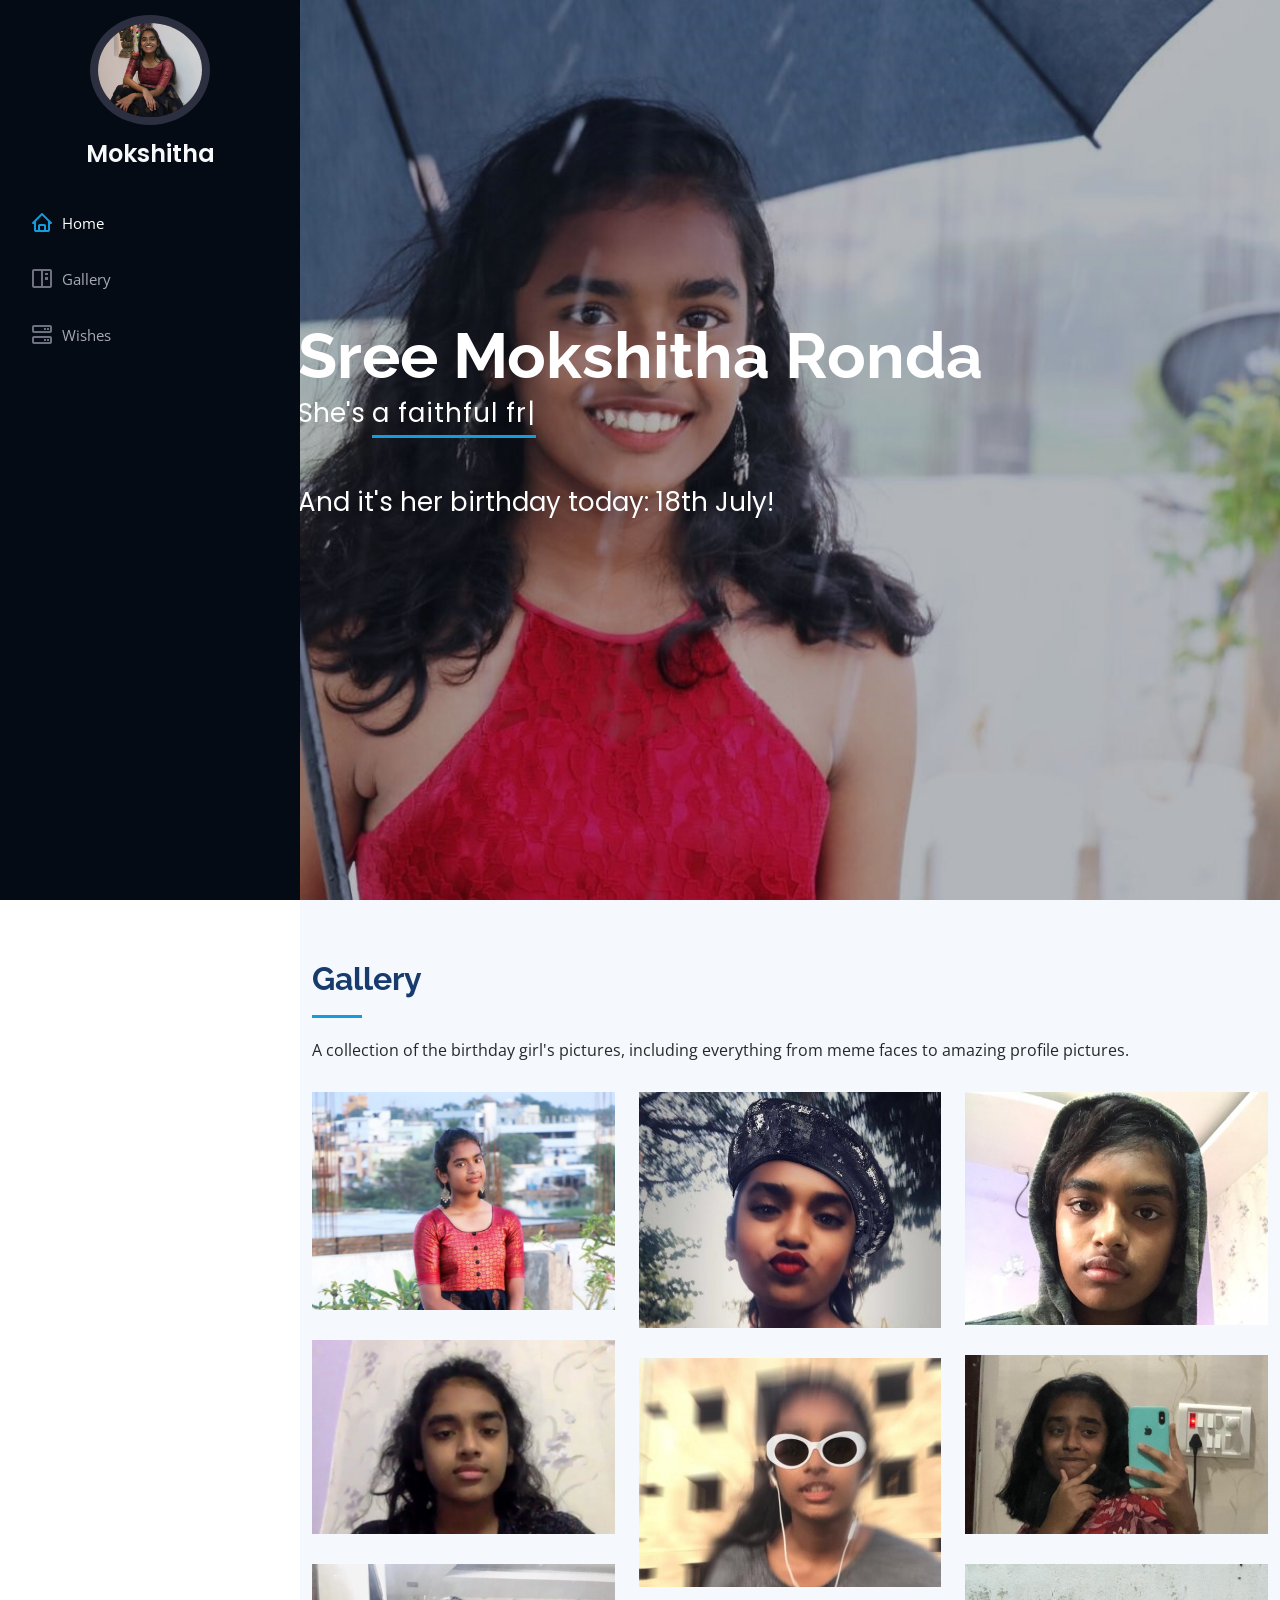
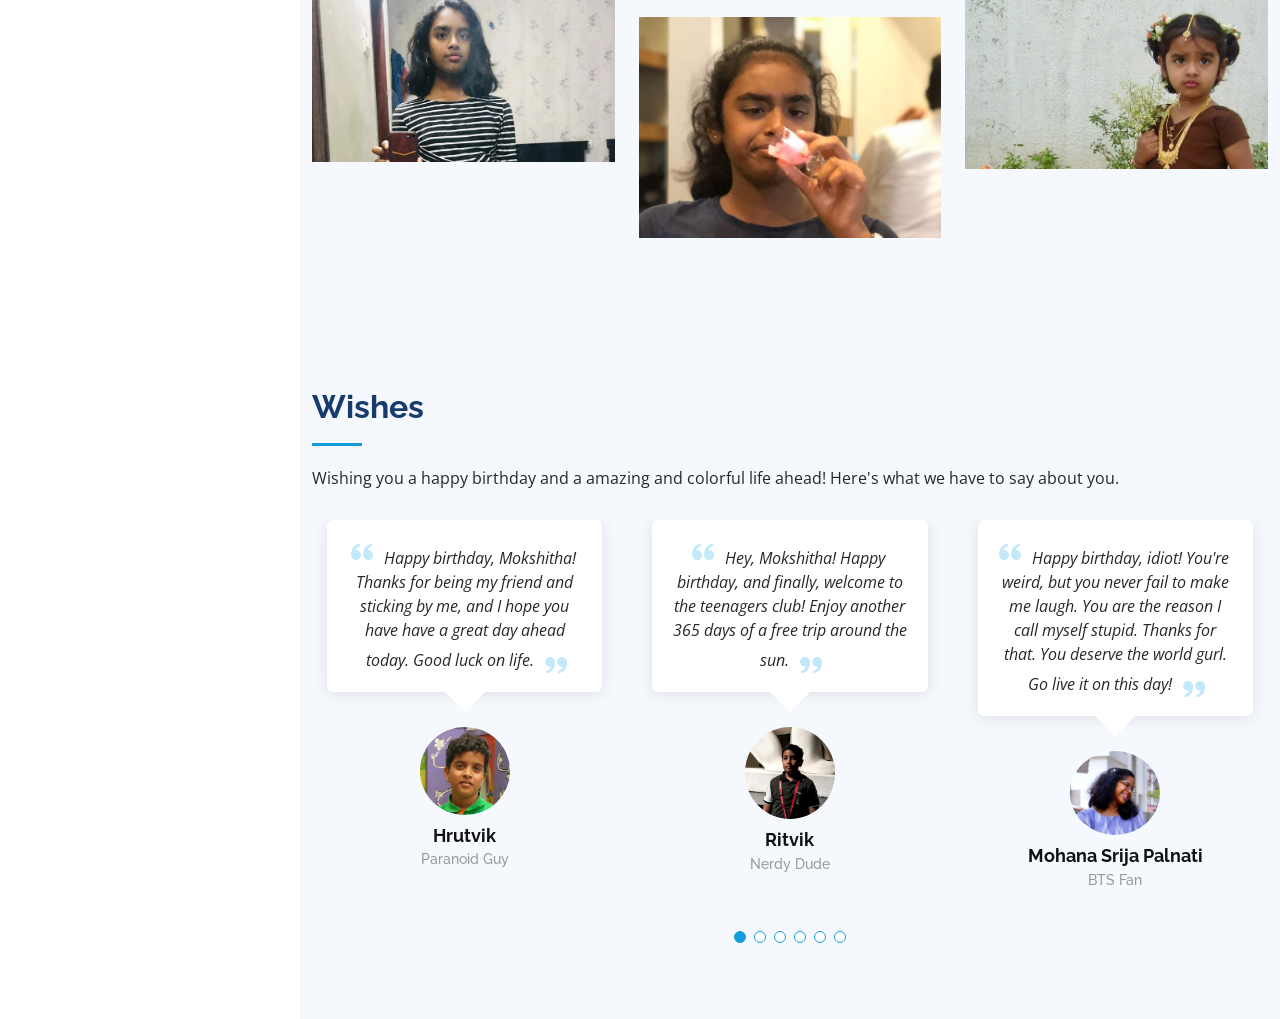
==== commit 6748e515: "Update mainpage.html" ====
--- a/mainpage.html
+++ b/mainpage.html
@@ -524,7 +524,7 @@
               <div class="testimonial-item" data-aos="fade-up" data-aos-delay="300">
                 <p>
                   <i class="bx bxs-quote-alt-left quote-icon-left"></i>
-                  Happy birthday Mokita! I know I can't talk to you much but remember that I love you very much (more than BTS and Hrutvik! Jk but more than BTS tho). And I'm REALLY grateful for your true friendship. Have a fabulous birthday!
+                  Happy birthday Mokita! I know I can't talk to you much but remember that I love you very much. And I'm REALLY grateful for your true friendship. Have a fabulous birthday!
                   <i class="bx bxs-quote-alt-right quote-icon-right"></i>
                 </p>
                 <img src="assets/img/testimonials/Anusha.png" class="testimonial-img" alt="">
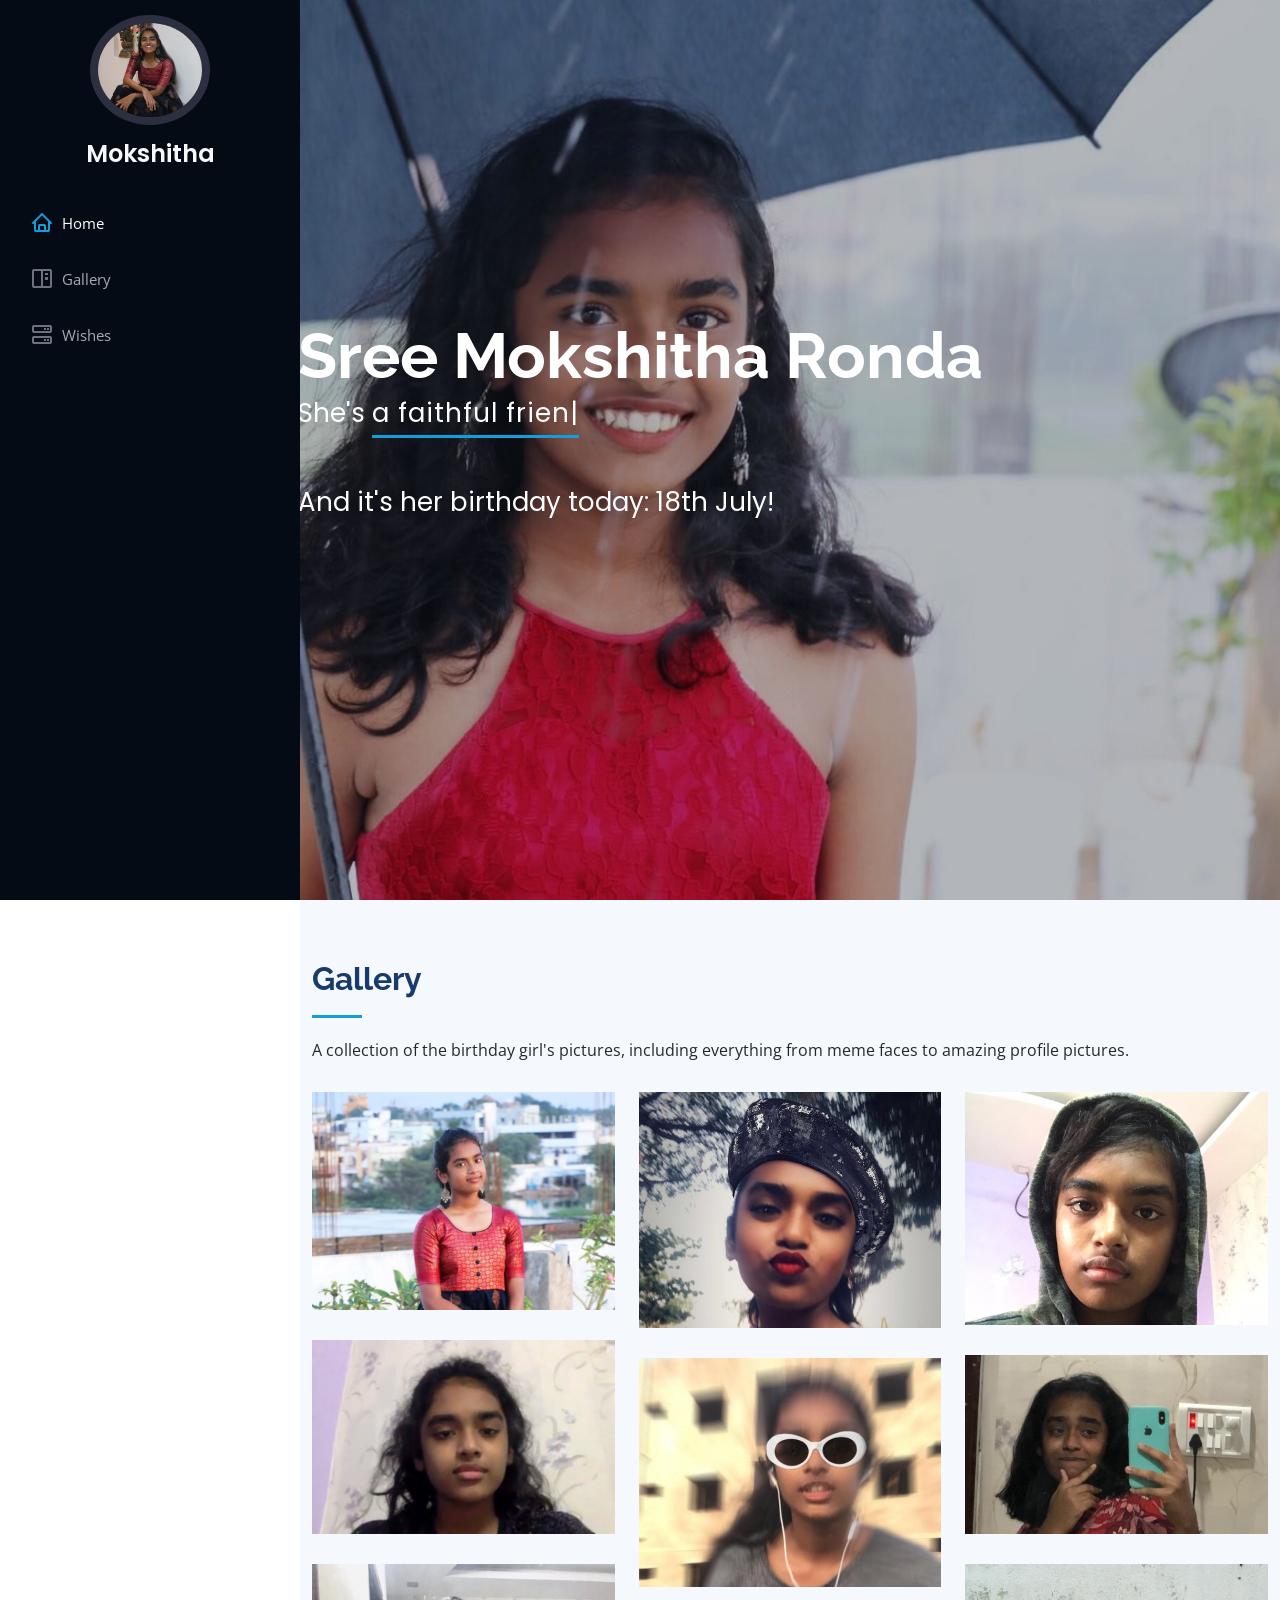
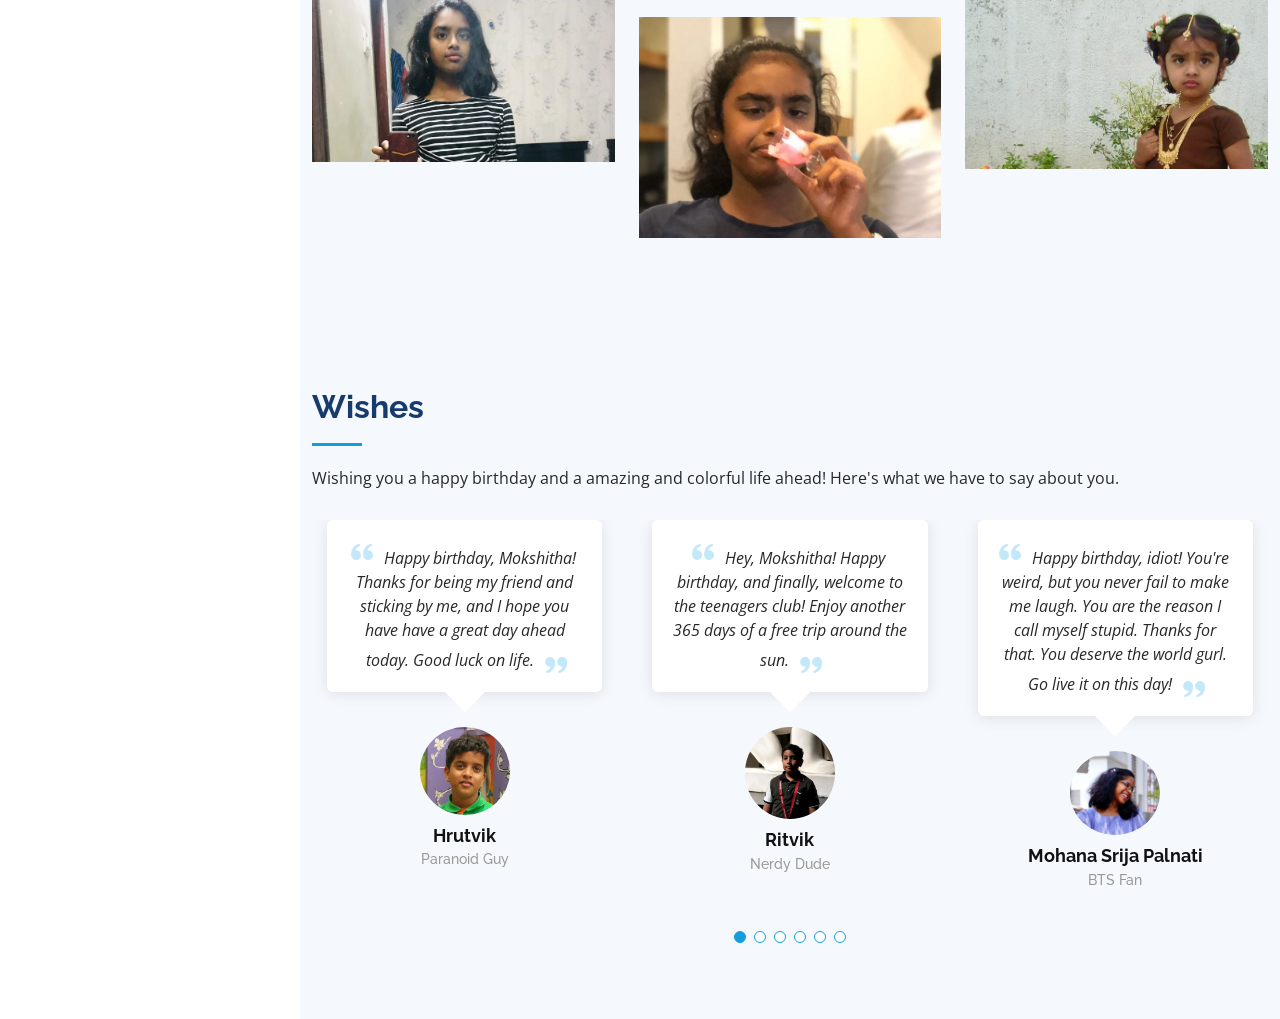
==== commit e703061a: "Update mainpage.html" ====
--- a/mainpage.html
+++ b/mainpage.html
@@ -529,7 +529,7 @@
                 </p>
                 <img src="assets/img/testimonials/Anusha.png" class="testimonial-img" alt="">
                 <h3>Anusha Venugopal</h3>
-                <h4>BTS Fan</h4>
+                <h4>BTS Army</h4>
               </div>
             </div>
 
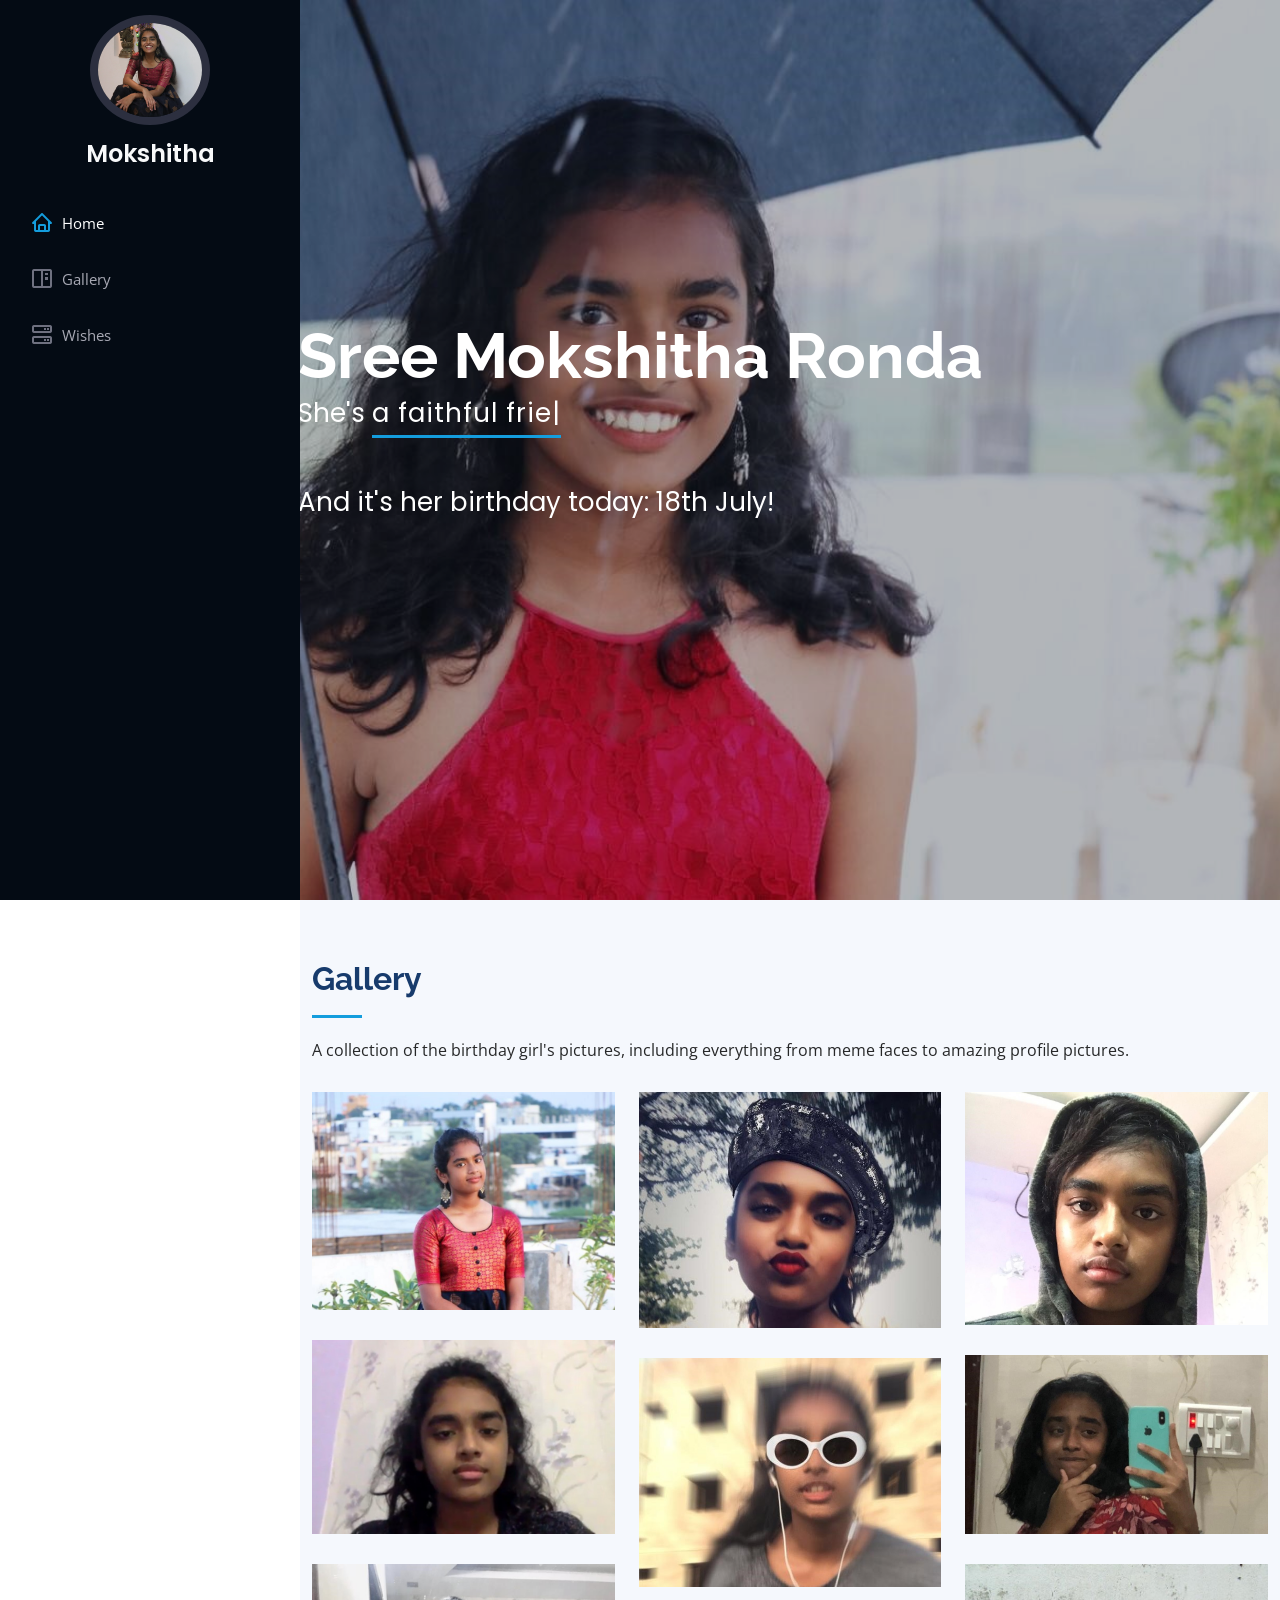
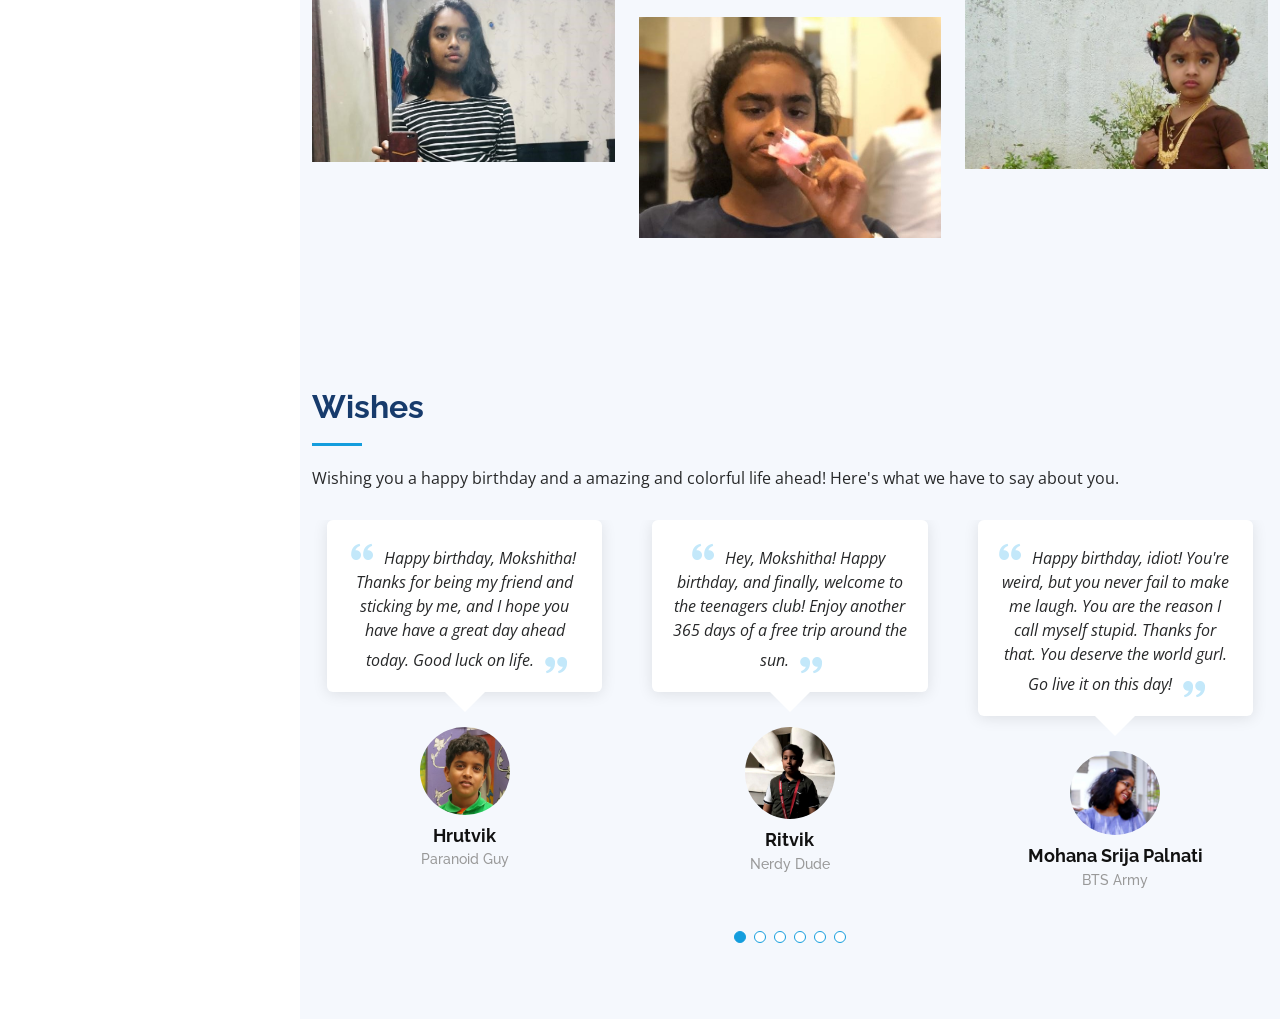
==== commit 5b777f48: "Update mainpage.html" ====
--- a/mainpage.html
+++ b/mainpage.html
@@ -516,7 +516,7 @@
                 </p>
                 <img src="assets/img/testimonials/Srija.png" class="testimonial-img" alt="">
                 <h3>Mohana Srija Palnati</h3>
-                <h4>BTS Fan</h4>
+                <h4>BTS Army</h4>
               </div>
             </div><!-- End testimonial item -->
             
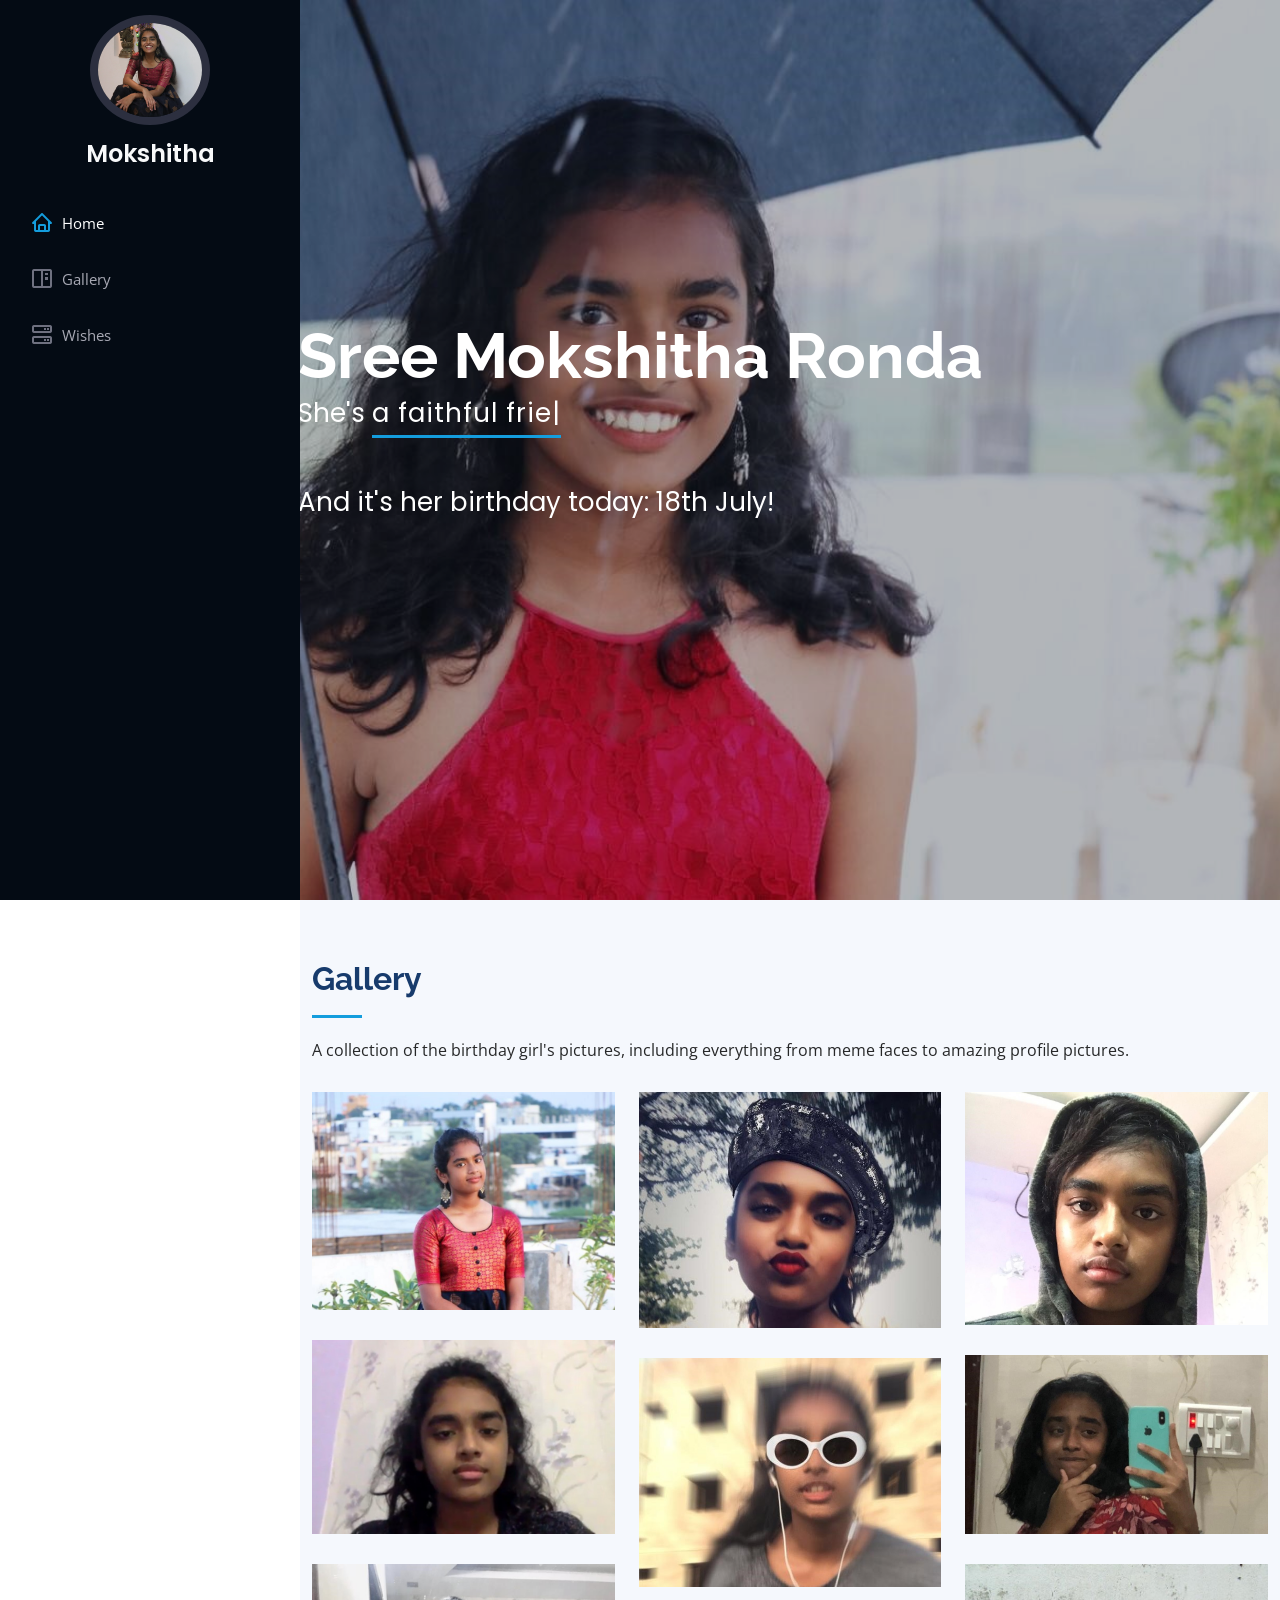
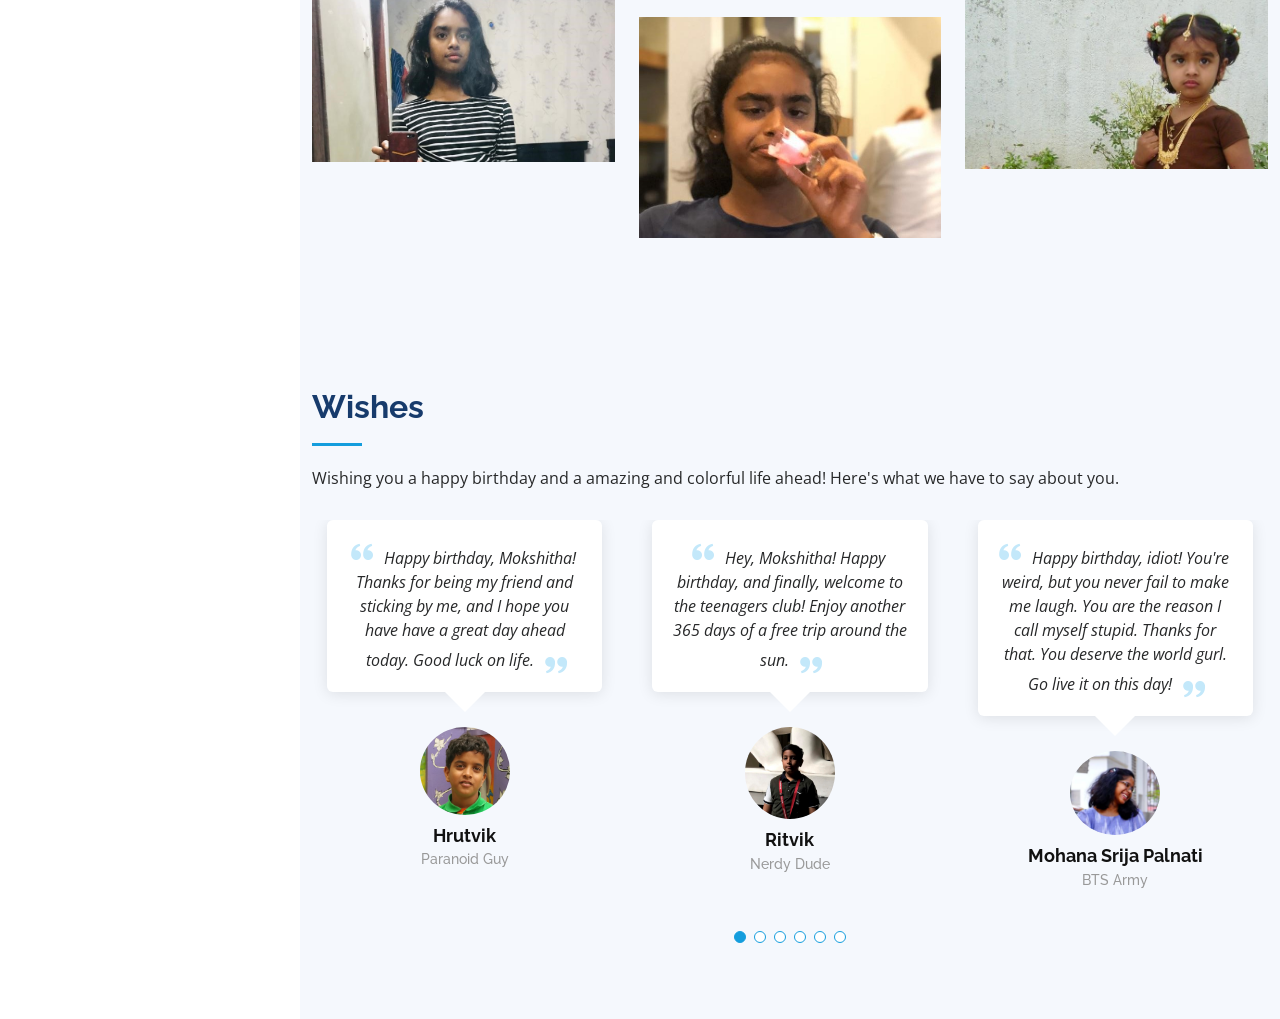
==== commit 6714272e: "Update mainpage.html" ====
--- a/mainpage.html
+++ b/mainpage.html
@@ -529,7 +529,7 @@
                 </p>
                 <img src="assets/img/testimonials/Anusha.png" class="testimonial-img" alt="">
                 <h3>Anusha Venugopal</h3>
-                <h4>BTS Army</h4>
+                <h4>BTS Fan</h4>
               </div>
             </div>
 
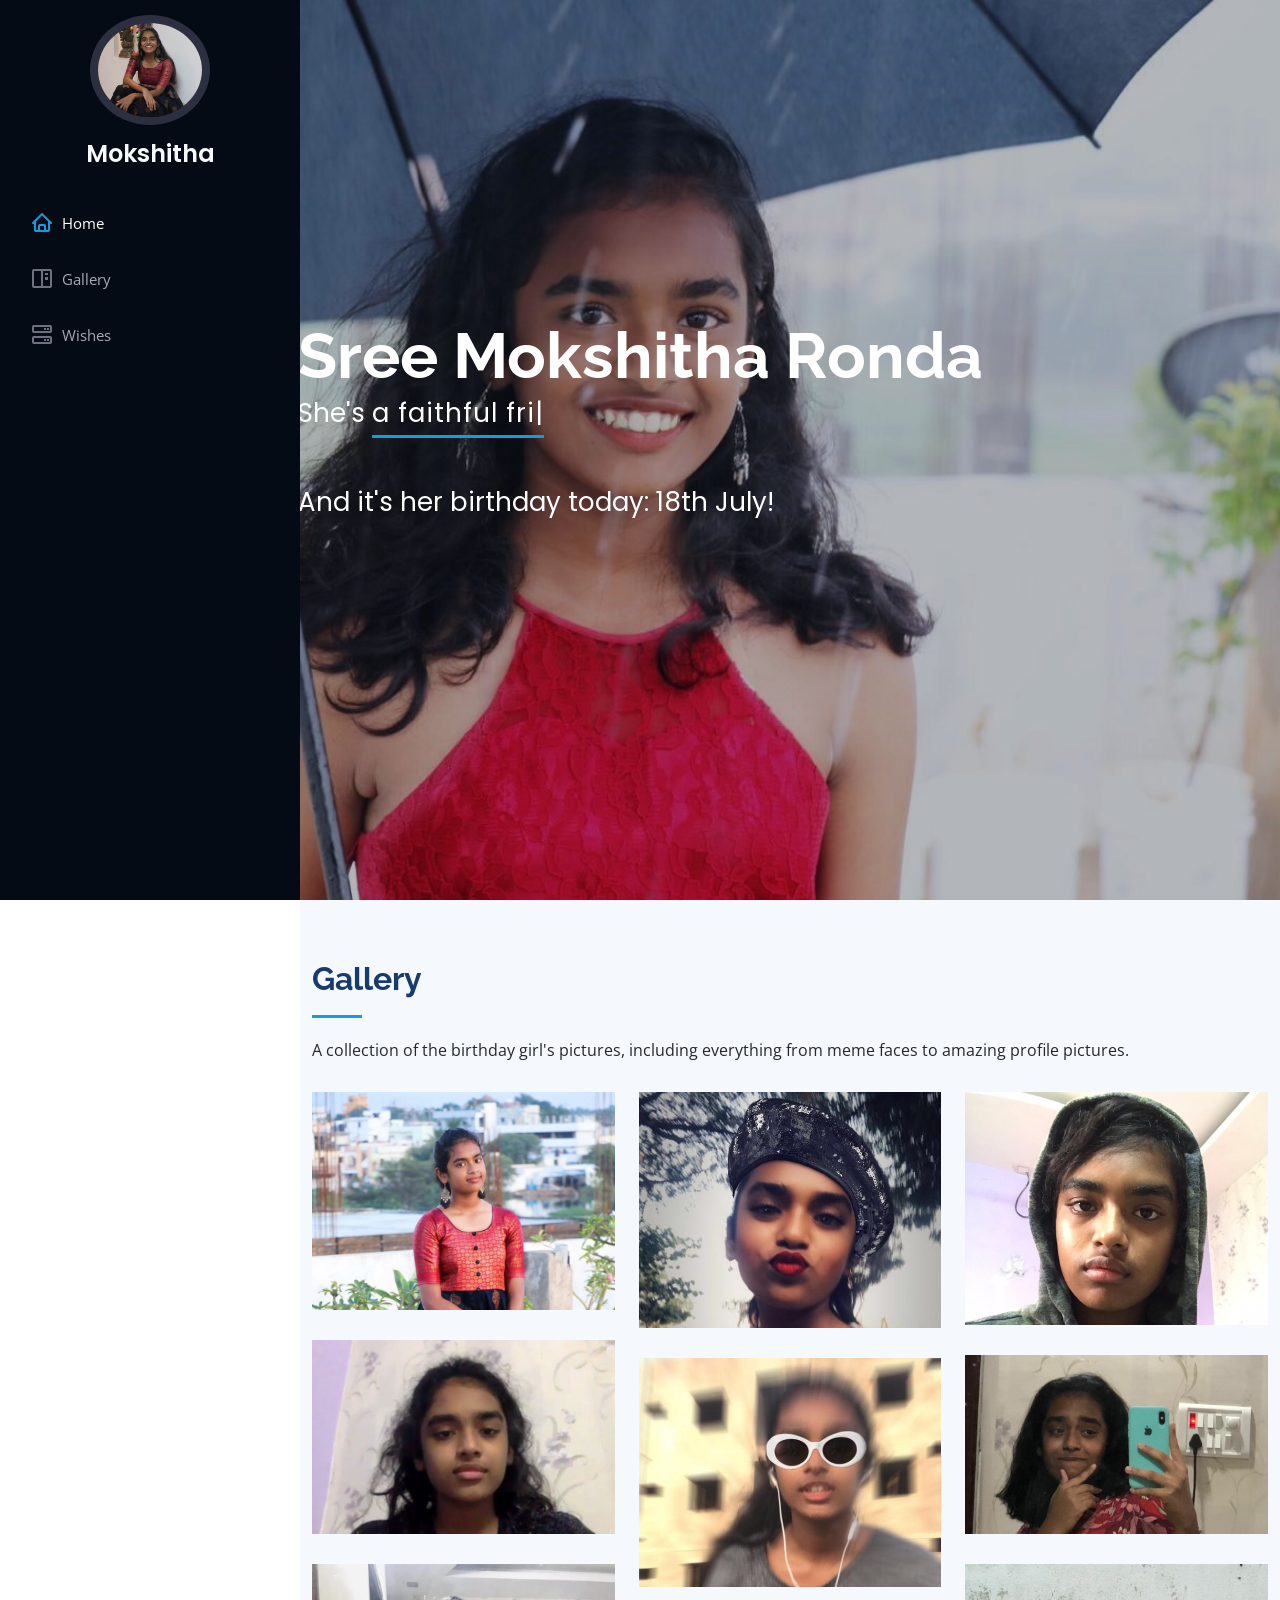
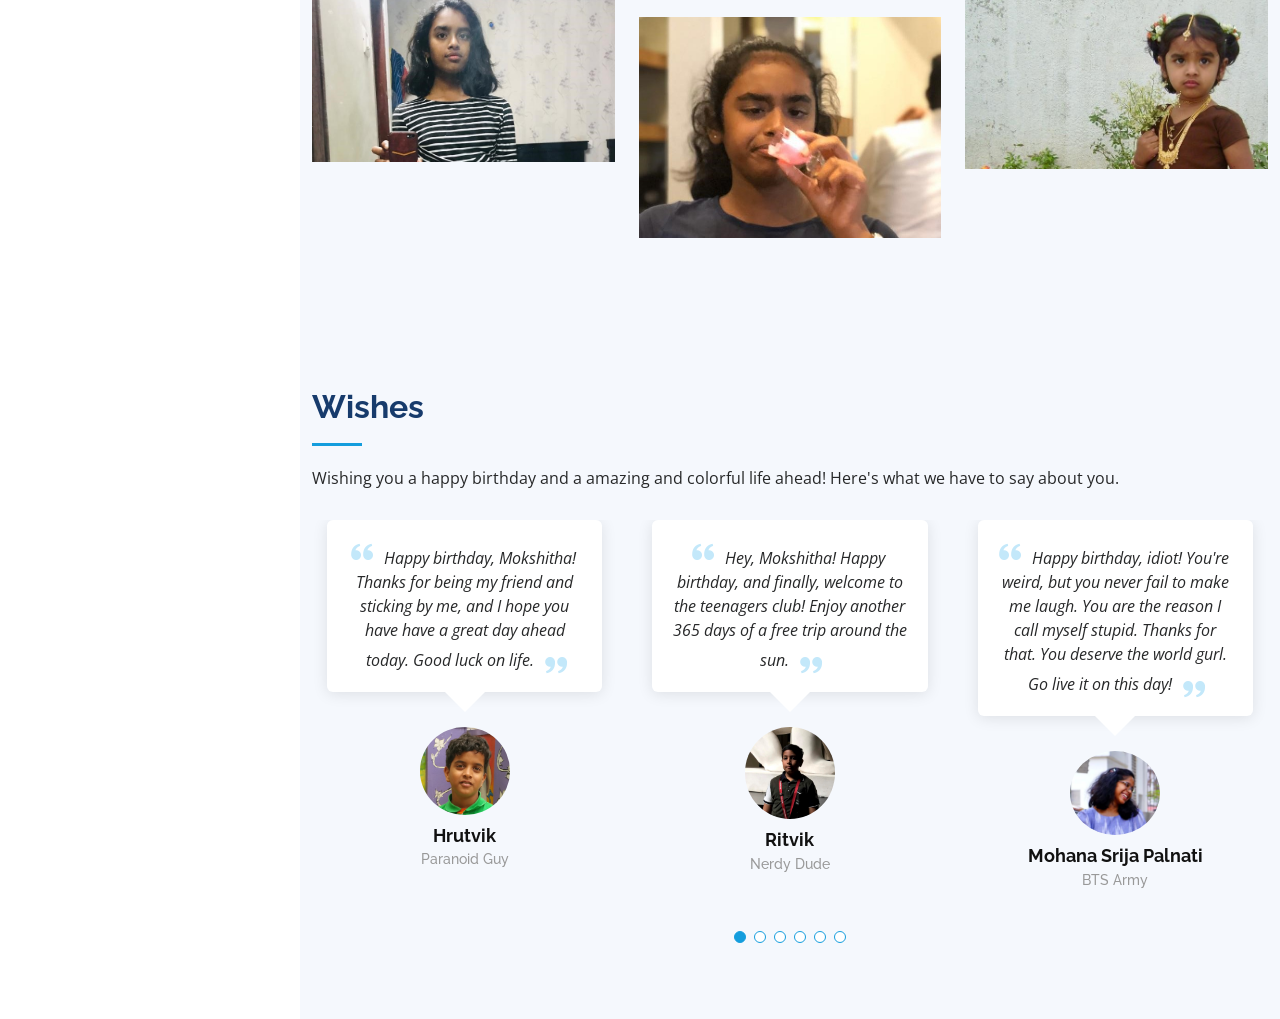
==== commit 6491a951: "Update mainpage.html" ====
--- a/mainpage.html
+++ b/mainpage.html
@@ -529,7 +529,7 @@
                 </p>
                 <img src="assets/img/testimonials/Anusha.png" class="testimonial-img" alt="">
                 <h3>Anusha Venugopal</h3>
-                <h4>BTS Fan</h4>
+                <h4>BTS ARMY</h4>
               </div>
             </div>
 
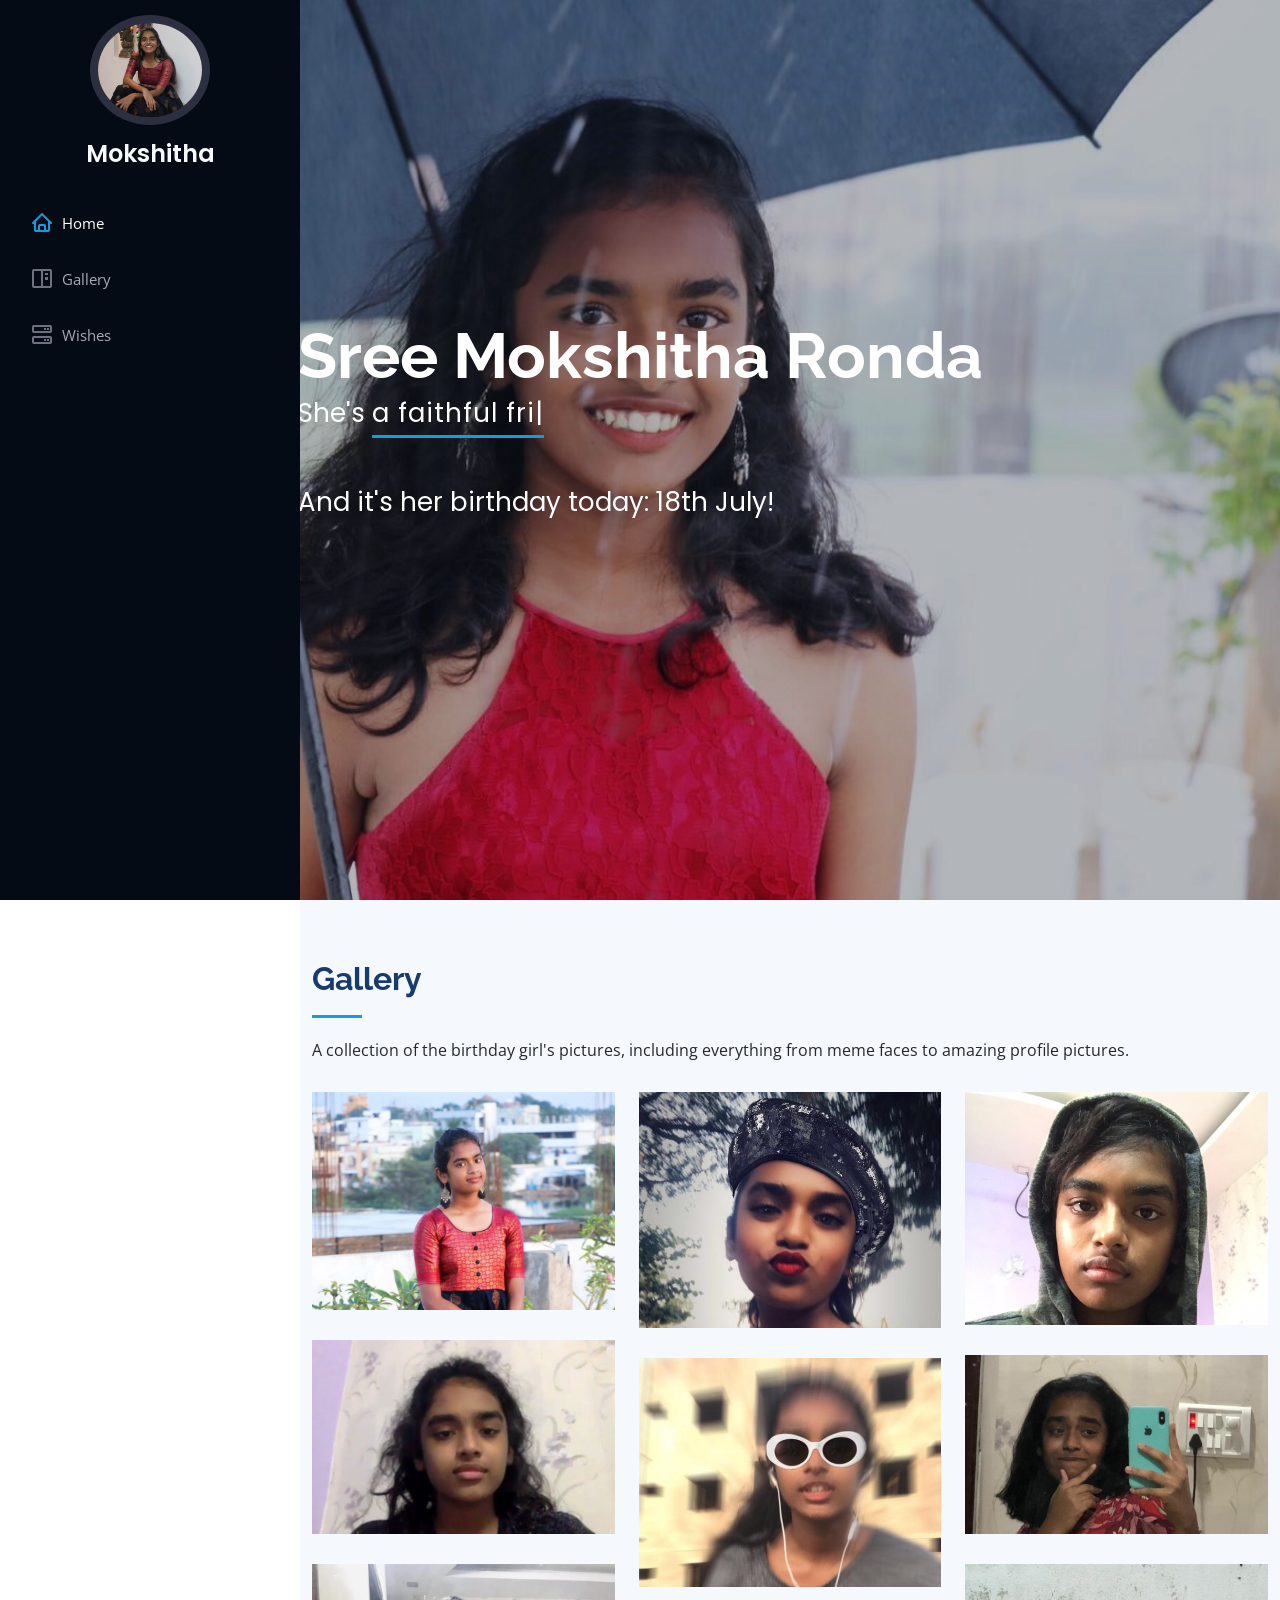
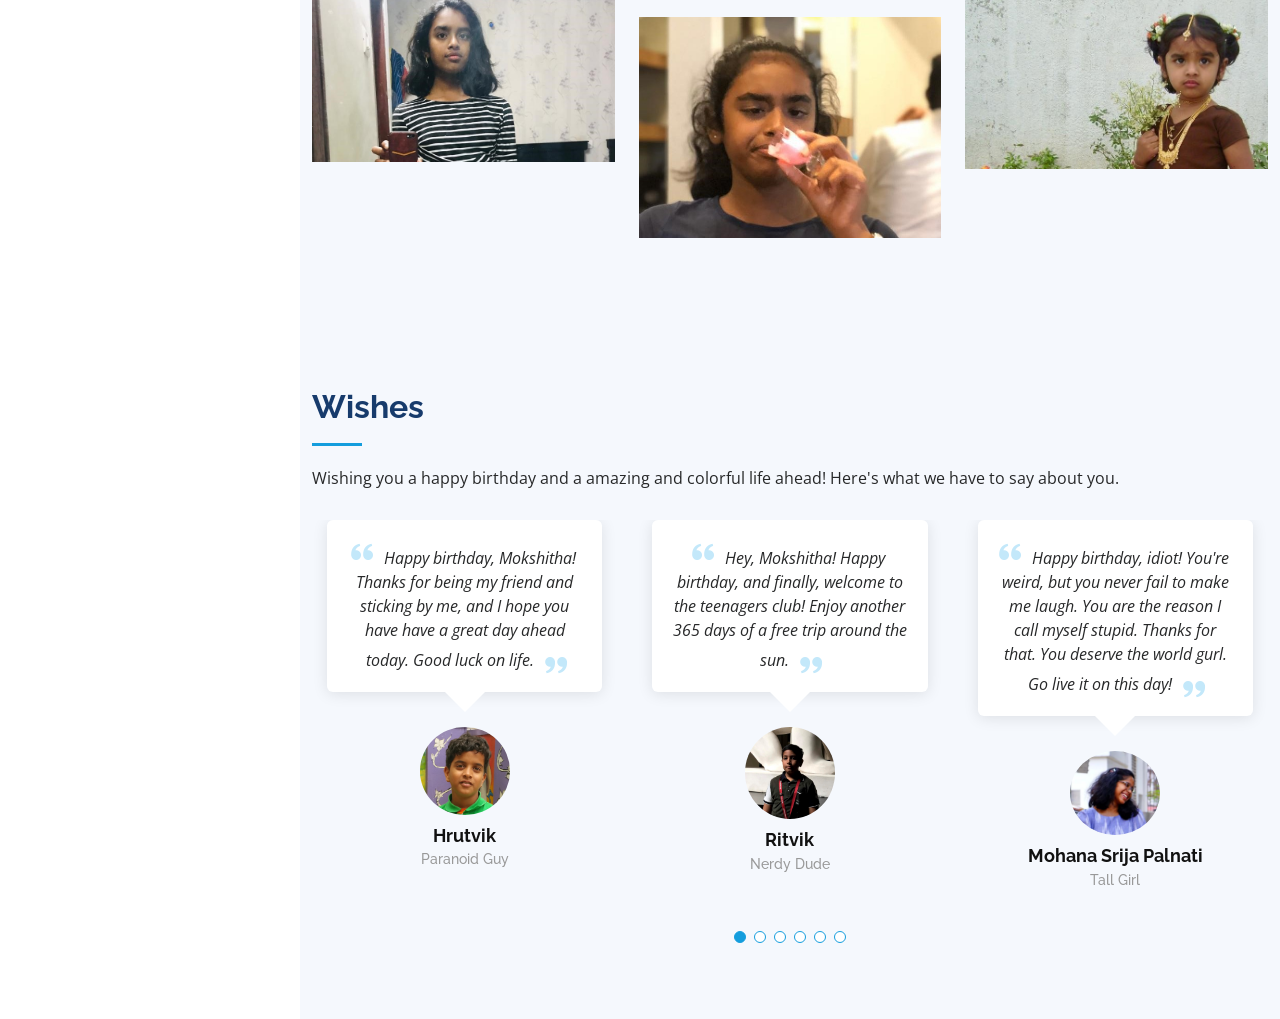
==== commit f4719e32: "Update mainpage.html" ====
--- a/mainpage.html
+++ b/mainpage.html
@@ -516,7 +516,7 @@
                 </p>
                 <img src="assets/img/testimonials/Srija.png" class="testimonial-img" alt="">
                 <h3>Mohana Srija Palnati</h3>
-                <h4>BTS Army</h4>
+                <h4>Tall Girl</h4>
               </div>
             </div><!-- End testimonial item -->
             
@@ -529,7 +529,7 @@
                 </p>
                 <img src="assets/img/testimonials/Anusha.png" class="testimonial-img" alt="">
                 <h3>Anusha Venugopal</h3>
-                <h4>BTS ARMY</h4>
+                <h4>BTS Army</h4>
               </div>
             </div>
 
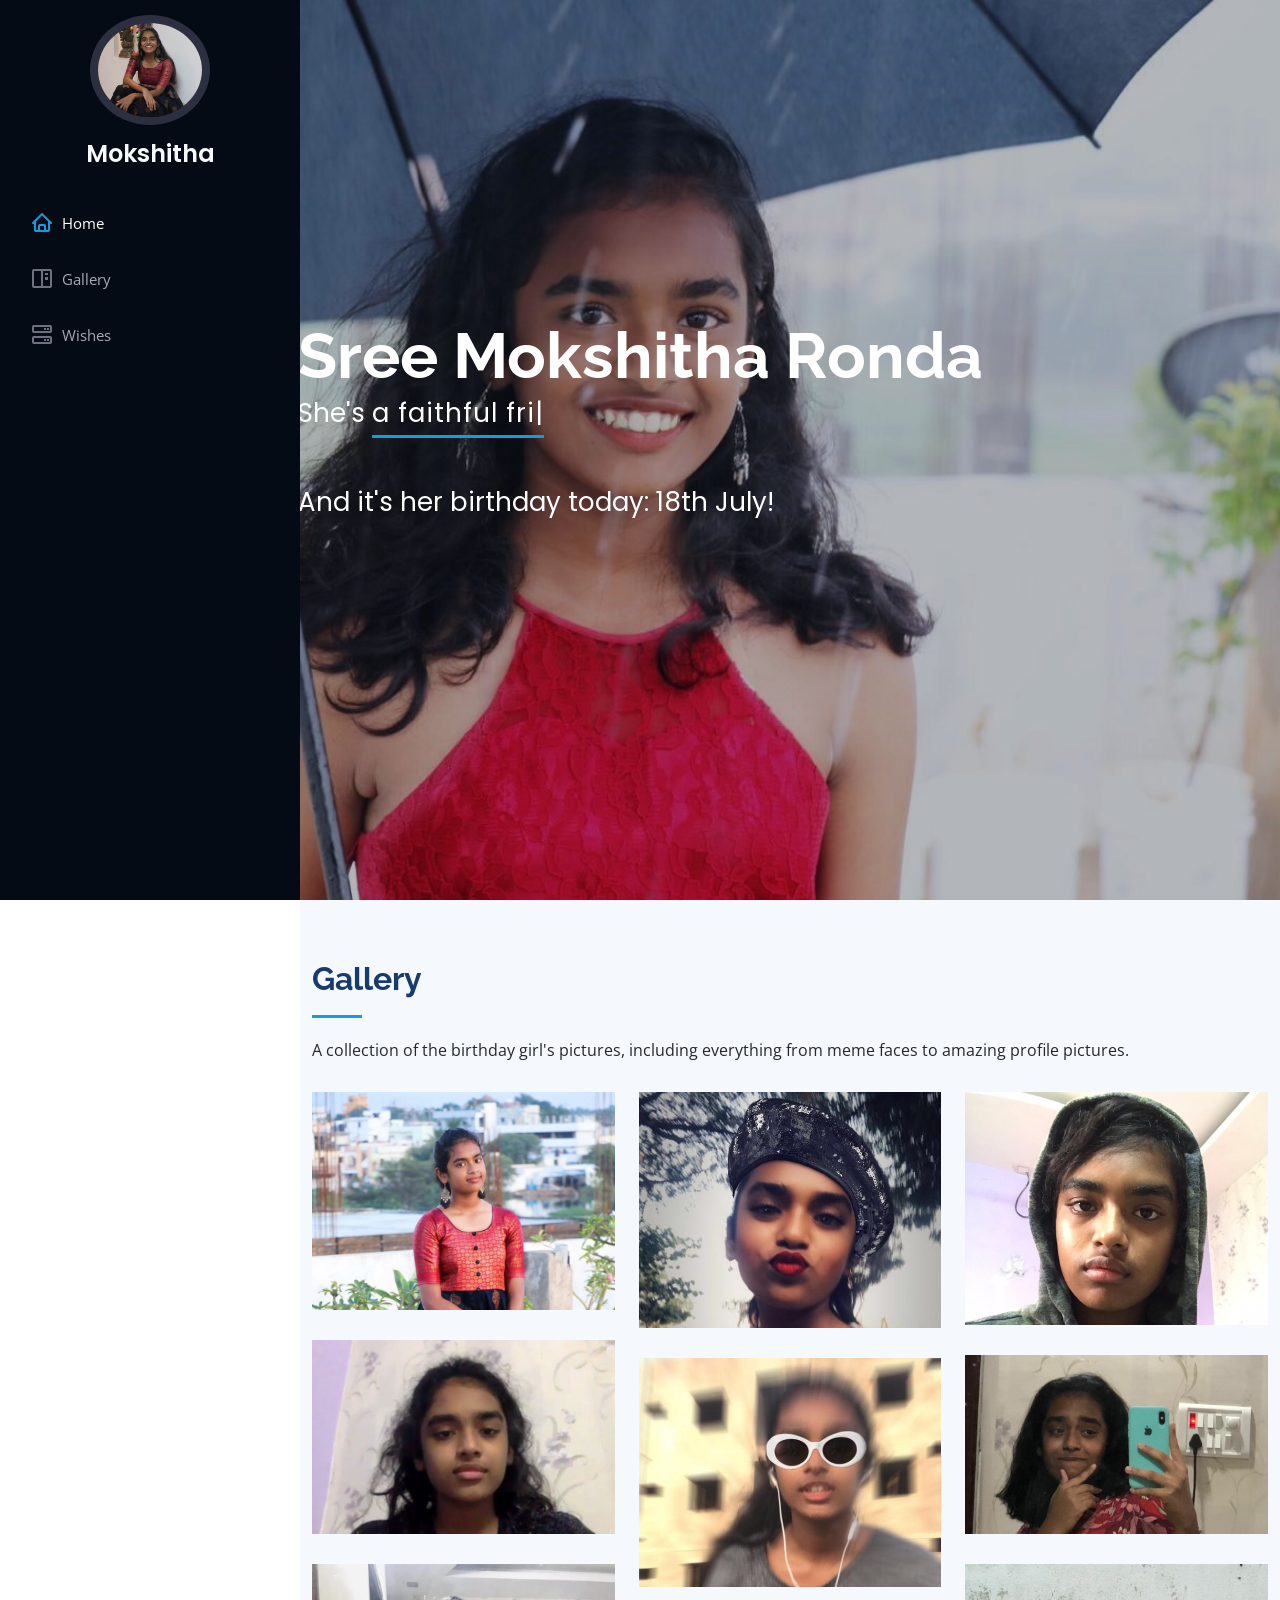
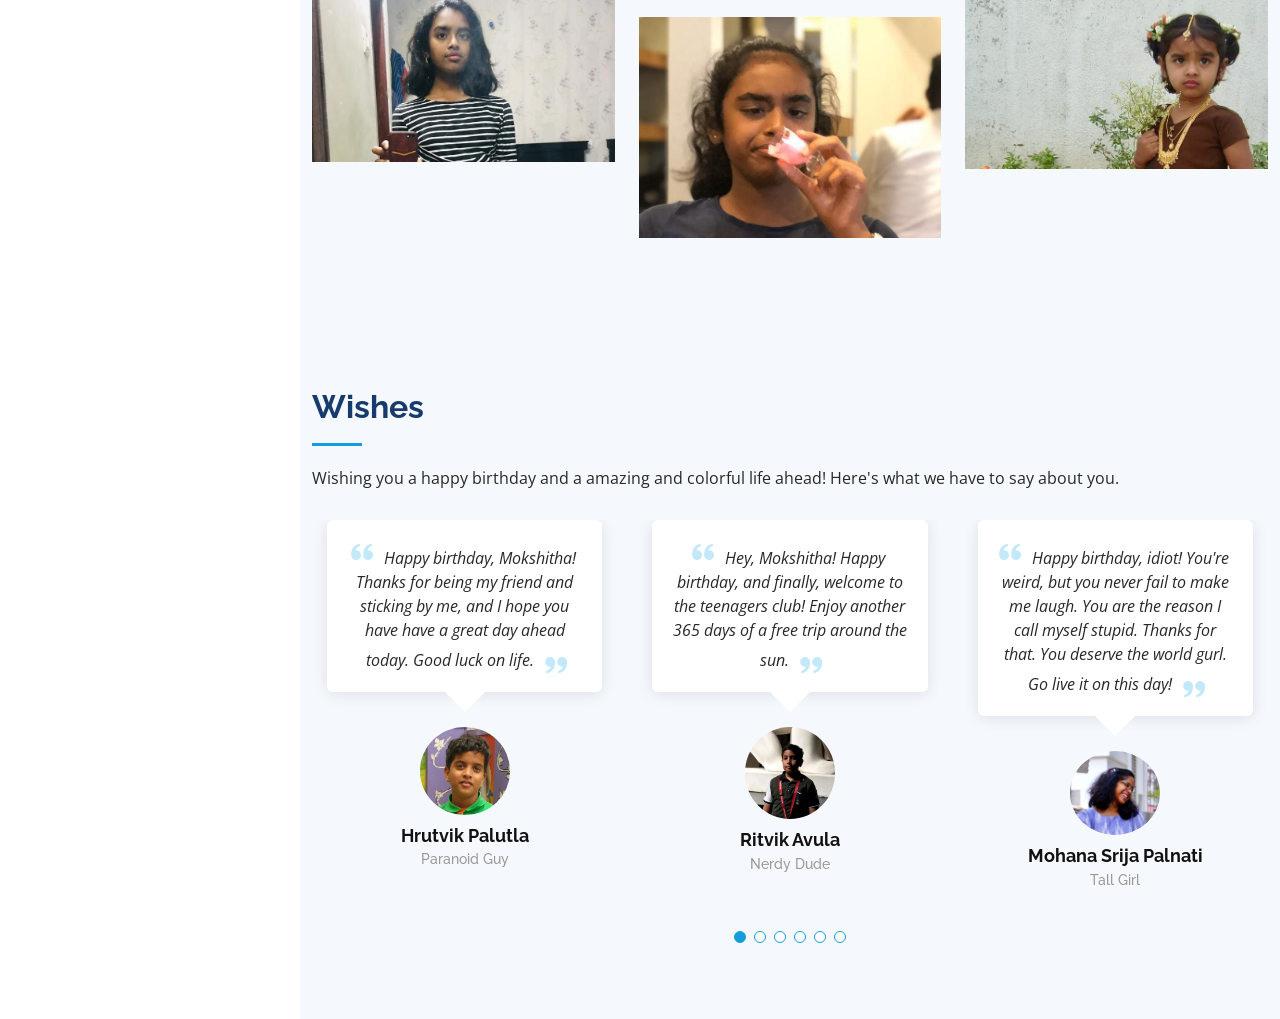
==== commit aae797c2: "Update mainpage.html" ====
--- a/mainpage.html
+++ b/mainpage.html
@@ -489,7 +489,7 @@
                   <i class="bx bxs-quote-alt-right quote-icon-right"></i>
                 </p>
                 <img src="assets/img/testimonials/Hrutvik.png" class="testimonial-img" alt="">
-                <h3>Hrutvik</h3>
+                <h3>Hrutvik Palutla</h3>
                 <h4>Paranoid Guy</h4>
               </div>
             </div><!-- End testimonial item -->
@@ -502,7 +502,7 @@
                   <i class="bx bxs-quote-alt-right quote-icon-right"></i>
                 </p>
                 <img src="assets/img/testimonials/Ritvik.HEIC" class="testimonial-img" alt="">
-                <h3>Ritvik</h3>
+                <h3>Ritvik Avula</h3>
                 <h4>Nerdy Dude</h4>
               </div>
             </div><!-- End testimonial item -->
